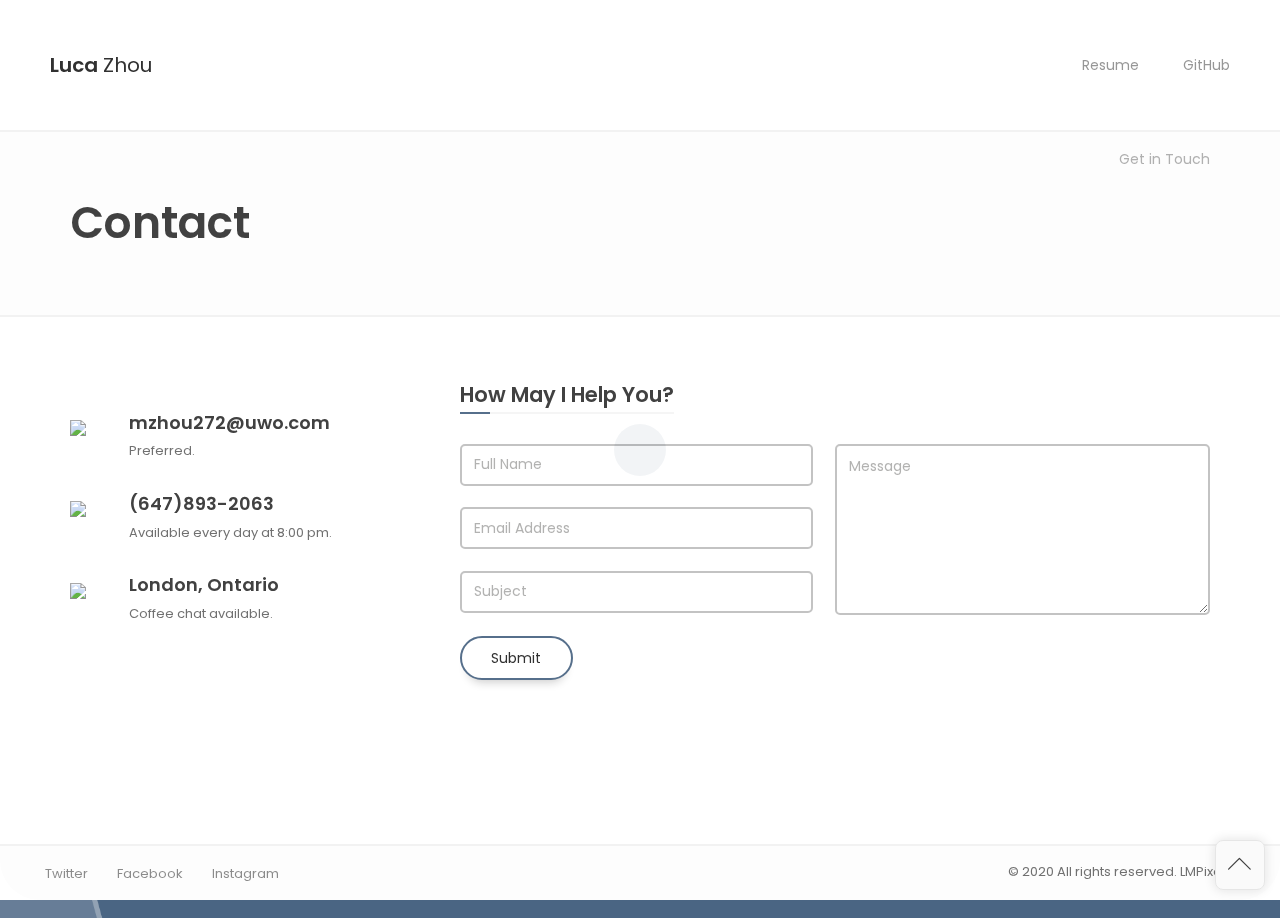
==== contact.html @ fc7a68c7 "add contact page, send using php" ====
<!DOCTYPE html>
<html lang="en" class="no-js">

<head>
  <meta charset="UTF-8" />
  <meta http-equiv="X-UA-Compatible" content="IE=edge">

  <title>luca zhou | contact</title>

  <meta name="viewport" content="width=device-width, initial-scale=1.0, maximum-scale=1.0, user-scalable=no">
  <meta name="description" content="Luca Zhou's Personal Website" />
  <meta name="keywords" content="vcard, resposnive, retina, resume, jquery, css3, bootstrap, portfolio" />
  <meta name="author" content="Luca(MingCong) Zhou" />
  <link rel="shortcut icon" href="favicon.ico">

  <link rel="stylesheet" href="css/normalize.css" type="text/css">

  <link rel="stylesheet" href="css/bootstrap.min.css" type="text/css">
  <link rel="stylesheet" href="css/owl.carousel.css" type="text/css">
  <link rel="stylesheet" href="css/magnific-popup.css" type="text/css">
  <link rel="stylesheet" href="css/main.css" type="text/css">

  <script src="https://www.google.com/recaptcha/api.js"></script>

  <script src="js/modernizr.custom.js"></script>
</head>

<body class="page">

  <div class="lm-animated-bg"></div>

  <!-- Loading animation -->
  <div class="preloader">
    <div class="preloader-animation">
      <div class="preloader-spinner">
      </div>
    </div>
  </div>
  <!-- /Loading animation -->

  <!-- Scroll To Top Button -->
  <div class="lmpixels-scroll-to-top"><i class="lnr lnr-chevron-up"></i></div>
  <!-- /Scroll To Top Button -->

  <div class="page-scroll">
    <div id="page_container" class="page-container bg-move-effect" data-animation="transition-flip-in-right">

      <!-- Header -->
      <header id="site_header" class="header">
        <div class="header-content clearfix">

          <!-- Text Logo -->
          <div class="text-logo">
            <a href="#">
              <div class="logo-text">Luca <span>Zhou</span></div>
            </a>
          </div>
          <!-- /Text Logo -->

          <!-- Navigation -->
          <div class="site-nav mobile-menu-hide">
            <ul class="leven-classic-menu site-main-menu">
              <li class="menu-item">
                <a href="./resume.html">Resume</a>
              </li>
              <li class="menu-item">
                <a href="https://github.com/chefZau" target="_blank">GitHub</a>
              </li>
            </ul>
          </div>

          <a class="menu-toggle mobile-visible">
            <i class="fa fa-bars"></i>
          </a>
        </div>
      </header>
      <!-- /Header -->

      <div id="main" class="site-main">
        <div id="main-content" class="single-page-content">
          <div id="primary" class="content-area">

            <!-- page title -->
            <div class="page-title">
              <h1>Contact</h1>
              <div class="page-subtitle">
                <h4> Get in Touch</h4>
              </div>
            </div>

            <div id="content" class="page-content site-content single-post" role="main">

              <div class="row">

                <!-- contact information -->
                <div class=" col-xs-12 col-sm-4 ">

                  <div class="p-30"></div>

                  <div id="info_list_1" class="info-list-w-icon">

                    <div class="info-block-w-icon">
                      <div class="ci-icon">
                        <img src="https://img.icons8.com/ios/100/000000/email-open.png" />
                      </div>
                      <div class="ci-text">
                        <h4>mzhou272@uwo.com</h4>
                        <p>Preferred.</p>
                      </div>
                    </div>


                    <div class="info-block-w-icon">
                      <div class="ci-icon">
                        <img src="https://img.icons8.com/wired/100/000000/phone.png" />
                      </div>
                      <div class="ci-text">
                        <h4>(647)893-2063</h4>
                        <p>Available every day at 8:00 pm.</p>
                      </div>
                    </div>

                    <div class="info-block-w-icon">
                      <div class="ci-icon">
                        <img src="https://img.icons8.com/dotty/100/000000/worldwide-location.png" />
                      </div>
                      <div class="ci-text">
                        <h4>London, Ontario</h4>
                        <p>Coffee chat available.</p>
                      </div>
                    </div>


                  </div>

                </div>


                <div class=" col-xs-12 col-sm-8 ">

                  <div class="block-title">
                    <h2>How May I Help You?</h2>
                  </div>

                  <form id="contact_form" class="contact-form" action="contact_form/contact_form.php" method="post">

                    <div class="messages"></div>

                    <div class="controls two-columns">
                      <div class="fields clearfix">
                        <div class="left-column">
                          <div class="form-group form-group-with-icon">
                            <input id="form_name" type="text" name="name" class="form-control" placeholder="Full Name"
                              required="required" data-error="Name is required.">
                            <div class="form-control-border"></div>
                            <div class="help-block with-errors"></div>
                          </div>

                          <div class="form-group form-group-with-icon">
                            <input id="form_email" type="email" name="email" class="form-control"
                              placeholder="Email Address" required="required" data-error="Valid email is required.">
                            <div class="form-control-border"></div>
                            <div class="help-block with-errors"></div>
                          </div>

                          <div class="form-group form-group-with-icon">
                            <input id="form_name" type="text" name="subject" class="form-control" placeholder="Subject"
                              required="required" data-error="Subject is required.">
                            <div class="form-control-border"></div>
                            <div class="help-block with-errors"></div>
                          </div>
                        </div>
                        <div class="right-column">
                          <div class="form-group form-group-with-icon">
                            <textarea id="form_message" name="message" class="form-control" placeholder="Message"
                              rows="7" required="required" data-error="Please, leave me a message."></textarea>
                            <div class="form-control-border"></div>
                            <div class="help-block with-errors"></div>
                          </div>
                        </div>
                      </div>

                      <button class="g-recaptcha" data-sitekey="6LevMkIaAAAAANVhD6pm4jBGvlvPvj3Yr2Y-NLgD" data-callback='onSubmit'
                        data-action='submit' class="button btn-send disabled" value="Send message"> Submit</button>
                    </div>
                  </form>

                </div>


              </div>

            </div>
          </div>
        </div>
      </div>

      <footer class="site-footer clearfix">
        <div class="footer-social">
          <ul class="footer-social-links">
            <li>
              <a href="#" target="_blank">Twitter</a>
            </li>

            <li>
              <a href="#" target="_blank">Facebook</a>
            </li>

            <li>
              <a href="#" target="_blank">Instagram</a>
            </li>
          </ul>
        </div>

        <div class="footer-copyrights">
          <p>© 2020 All rights reserved. LMPixels.</p>
        </div>
      </footer>

    </div>
  </div>

  <script>
    function onSubmit(token) {
      document.getElementById("contact_form").submit();
    }
  </script>

  <script src="js/jquery-2.1.3.min.js"></script>
  <script src="js/imagesloaded.pkgd.min.js"></script>
  <script src='https://www.google.com/recaptcha/api.js'></script>
  <script src="js/bootstrap.min.js"></script>
  <script src='js/jquery.shuffle.min.js'></script>
  <script src='js/masonry.pkgd.min.js'></script>
  <script src='js/owl.carousel.min.js'></script>
  <script src="js/jquery.magnific-popup.min.js"></script>
  <script src="https://maps.googleapis.com/maps/api/js?key=AIzaSyCrDf32aQTCVENBhFJbMBKOUTiUAABtC2o"></script>
  <script src="js/jquery.googlemap.js"></script>
  <script src="js/validator.js"></script>
  <script src="js/main.js"></script>
</body>

</html>
---- css/main.css ----
/*
* Template Name: Leven - Resume / CV / vCard Template
* Author: lmpixels
* Author URL: http://themeforest.net/user/lmpixels
* Version: 1.2.0
*/

/* =============================================================================

1. General styles (Buttons, Inputs, Typography)
2. Page loadig animation
3. Page container
4. Site header (Panel with logo & navigation)
5. Site content
6. Pages
7. Sliders (testimonials & portfolio carousels)
8. Portfolio Full info page
9. Single Page Layout (Blog Post page ...)
10. Pricing
11. Blog
12. 404 Page
13. Media Queries
14. Additional Home Page Styles
15. Updates

============================================================================= */

/* Google fonts */
@import url('https://fonts.googleapis.com/css?family=Poppins:200,200i,300,300i,400,400i,500,500i,600,600i,700,700i');

/* Linear Icons Font */
@import url('./fonts/linear-icons-font/style.css');

/* FontAwesome Free Icons Font */
@import url('./fonts/fontawesome-free-5.12.1-web/css/all.min.css');

@import url('./fonts/linecons/style.css');

/* ============================================================================= 
1. General styles
============================================================================= */

html {
  position: relative;
  height: 100%;
  min-height: 100%;
  width: 100%;
  overflow: hidden;
}

body {
  position: initial;
  font-family: 'Poppins', Helvetica, sans-serif;
  font-size: 14px;
  font-weight: 400;
  margin: 0;
  width: 100%;
  height: 100%;
  min-height: 100%;
  background-color: #4A6583;
  background-position: center center;
  background-size: calc(100% + 25px);
  background-repeat: repeat;
  background-attachment: fixed;
  overflow-y: auto;
  overflow-x: hidden;
}

/* Body Animated Background */
.lm-animated-bg {
  position: absolute;
  width: auto;
  height: auto;
  top: -18px;
  left: -18px;
  right: -18px;
  bottom: -18px;
  background-image: url(../img/main_bg.png);
  background-position: center center;
  background-size: cover;
  background-repeat: no-repeat;
  z-index: -1;
}
/* /Body Animated Background */

.page-scroll {
  width: 100%;
  height: auto;
  min-height: 100%;
   vertical-align: middle;
  -ms-flex-pack: center;
  justify-content: center;
  flex-direction: column;
  display: -webkit-box;
  display: -moz-box;
  display: -ms-flexbox;
  display: -webkit-flex;
  display: flex;
  -webkit-box-direction: normal;
  -moz-box-direction: normal;
  -webkit-box-orient: horizontal;
  -moz-box-orient: horizontal;
  -webkit-flex-direction: row;
  -ms-flex-direction: row;
  flex-direction: row;
  -webkit-flex-wrap: wrap;
  -ms-flex-wrap: wrap;
  flex-wrap: wrap;
  -webkit-align-content: stretch;
  -ms-flex-line-pack: stretch;
  align-content: stretch;
  -webkit-box-align: center;
  -moz-box-align: center;
  -webkit-align-items: center;
  align-items: center;
  -ms-flex-align: center;
  -webkit-backface-visibility: hidden;
  -moz-backface-visibility: hidden;
  backface-visibility: hidden;
}

.add-prespective {
  -webkit-perspective: 1200px;
  -moz-perspective: 1200px;
  perspective: 1200px;
}

body.ajax-page-visible {
  overflow: hidden;
}

.transition {
  -webkit-transition: all .2s;
  -moz-transition: all .2s;
  -o-transition: all .2s;
  -ms-transition: all .2s;
  transition: all .2s;
}

a {
  color: #4A6583;
  text-decoration: none;
  outline: none;
  -webkit-transition: all .3s ease-in-out;
  -moz-transition: all .3s ease-in-out;
  -o-transition: all .3s ease-in-out;
  -ms-transition: all .3s ease-in-out;
  transition: all .3s ease-in-out;
}

a:hover {
  color: #FF9800;
  text-decoration: none;
  outline: none;
}

a:focus {
  outline: 0;
  text-decoration: none;
}

h1, h2, h3, h4, h5, h6 {
  font-family: 'Poppins', Helvetica, sans-serif;
  font-weight: 600;
  font-style: normal;
  color: #333333;
}

h1 {
  font-size: 32px;
}

h2 {
  font-size: 27px;
}

h3 {
  font-size: 21px;
}

h4 {
  font-size: 18px;
}

h5 {
  font-size: 16px;
}

h6 {
  font-size: 14px;
}

body, p {
  font-family: 'Poppins', Helvetica, sans-serif;
  font-size: 14px;
  font-weight: 400;
  font-style: normal;
  line-height: 1.75em;
  color: #666666;
}

p {
  font-size: 14px;
  color: #666;
  margin: 0 0 10px;
}

p.lead {
  font-size: 18px;
  margin: 25px 0;
}

ol, ul {
    padding: 0 0 0 40px;
    margin: 1em 0;
}

ol ol, ol ul, ul ol, ul ul {
  margin: 1em 0;
}

dd {
    margin: 0 0 24px;
}

img {
  vertical-align: bottom;
  max-width: 100%;
  height: auto;
  border: 0;
  -ms-interpolation-mode: bicubic;
}

.mobile-visible {
  display: none;
  visibility: hidden;
}

.mobile-hidden {
  display: block;
  visibility: visible;
}

/* Form controls */
.form-group {
  position: relative;
  margin: 0 0 21.5px;
}
.form-control,
.form-control:focus {
  height: 42px;
}

.form-control,
.form-control:focus,
.has-error .form-control,
.has-error .form-control:focus,
input[type="search"],
input[type="password"],
input[type="text"] {
  position: relative;
  border: 2px solid #bfbfbf;
  border-radius: 5px;
  display: block;
  font-size: 1em;
  margin: 0;
  padding: 10px 25px 10px 12px;
  width: 100%;
  min-width: 100%;
  background: 0 0;
  text-align: left;
  color: inherit;
  -webkit-box-shadow: none;
  -moz-box-shadow: none;
  box-shadow: none;
  outline: none;
  font-family: 'Poppins', Helvetica, sans-serif;
}

.form-control,
.form-control:focus,
.has-error .form-control,
.has-error .form-control:focus,
input[type="search"],
input[type="password"],
input[type="text"],
.header-search input.form-control {
  -webkit-transform: translateZ(0);
  -moz-transform: translateZ(0);
  transform: translateZ(0);
}

textarea.form-control, textarea.form-control:focus {
  height: auto;
}

.form-control + .form-control-border {
  content: "";
  position: absolute;
  z-index: -1;
  left: 0;
  right: 100%;
  bottom: 0;
  border-radius: 5px;
  top: 0;
  opacity: 0;
  background: transparent !important;
  border:2px solid #4A6583;
  border-right-width: 0;
  height: 100%;
  -webkit-transition: all 0.3s ease-in-out;
  -moz-transition: all 0.3s ease-in-out;
  -o-transition: all 0.3s ease-in-out;
  -ms-transition: all 0.3s ease-in-out;
  transition: all 0.3s ease-in-out;
}

.form-control:focus + .form-control-border {
  left: 0;
  right: 0;
  height:100%;
  z-index: 1;
  opacity: 1;
  border-right-width: 2px;
}

.has-error .form-control + .form-control-border {
  border-color: #ff4c4c;
  background-color: transparent;
}

/* Placeholders */
.form-control::-moz-placeholder {
  color: #adadac;
}

.form-control:-ms-input-placeholder {
  color: #adadac;
}

.form-control::-webkit-input-placeholder {
  color: #adadac;
}
/* /Placeholders */

.form-group .help-block {
  position: absolute;
  display: inline-block;
  padding: 0px 5px;
  font-size: 0.93em;
  line-height: 1.75em;
  margin: -2px 0 0 10px;
  color: #fff;
  background: #ff4e4e;
  z-index: 1;
}

.form-group .help-block:after {
  content: " ";
  position: absolute;
  left: 5px;
  bottom: 100%;
  width: 0;
  height: 0;
  border-bottom: 10px solid #ff4e4e;
  border-right: 10px solid transparent;
}
.form-group .help-block:empty {
  display: none;
}

.form-group-with-icon i {
  position: absolute;
  font-size: 16px;
  top: 13px;
  right: 13px;
  color: #d3d3d3;
}

.form-group-with-icon.form-group-focus i {
  color: #4A6583;
}

.form-group.form-group-w-checkbox {
  padding-top: 0;
  padding-bottom: 8px;
  margin-bottom: 17px;
}

.form-group-with-icon.form-group-w-checkbox {
  padding-top: 8px;
  padding-left: 52px;
  margin-bottom: 25px;
}

.form-group .form-control-checkbox + label,
.form-group.form-group-focus .form-control-checkbox + label {
  position: relative;
  display: inline;
  left: 0;
  top: 0;
  font-size: 1em;
  opacity: 1;
}

.form-group .form-control-checkbox,
.form-group.form-group-focus .form-control-checkbox {
  display: inline-block;
  width: auto;
  height: auto;
  top: 2px;
}

.form-group.form-group-w-checkbox .help-block {
  top: 100%;
  left: 0;
  margin-left: 0;
}

.form-group.form-group-with-icon.form-group-w-checkbox .help-block {
  left: 52px;
}
/* /Form controls */

.no-padding {
  padding: 0;
}

.subpage-block {
  margin-bottom: 30px;
}

.text-rotation {
  display: block;
}

.center {
  text-align: center;
}

figure {
  max-width: 100%;
}

.hidden {
  display: none;
  visibility: hidden;
}

pre {
  display: block;
  padding: 9.5px;
  margin: 0 0 10px;
  line-height: 1.42857143;
  color: #333;
  word-break: break-all;
  word-wrap: break-word;
  background-color: #f5f5f5;
  border: 1px solid #ccc;
  border-radius: 4px;
}

/* buttons */
.btn-primary,
.btn-secondary,
button,
input[type="button"],
input[type="submit"],
.wp-block-button .wp-block-button__link {
  display: inline-block;
  position: relative;
  padding: .8em 2.1em;
  margin-bottom: .75em;
  margin-right: .25em;
  font-size: 1em;
  line-height: 1.2;
  border: 0;
  outline: 0;
  border: 2px solid #4A6583;
  color: #222;
  text-shadow: none;
  background-color: #fff;
  border-radius: 30px;
  font-family: 'Poppins', Helvetica, sans-serif;
  -webkit-transition: all 0.3s ease-in-out;
  -moz-transition: all 0.3s ease-in-out;
  -o-transition: all 0.3s ease-in-out;
  -ms-transition: all 0.3s ease-in-out;
  transition: all 0.3s ease-in-out;
  box-shadow: 0px 10px 10px -8px rgba(0,0,0,.22);
}

.btn-primary:last-child,
.btn-secondary:last-child,
button:last-child,
input[type="button"]:last-child,
input[type="submit"]:last-child,
.wp-block-button .wp-block-button__link:last-child {
  margin-right: 0;
}

.btn-primary:hover,
.btn-primary:focus,
button:hover,
button:focus,
input[type="button"]:hover,
input[type="button"]:focus,
input[type="submit"]:hover,
input[type="submit"]:focus {
  background-color: #4A6583;
  color: #fff;
  border: 2px solid #4A6583;
}

.btn-secondary {
  border-color: #d5d5d5;
  background-color: #fff;
  box-shadow: 0px 10px 10px -8px #d5d5d5;
  color: #666;
}

.btn-secondary:hover,
.btn-secondary:focus {
  color: #333;
  border-color: #d5d5d5;
  background-color: #d5d5d5;
}

.mfp-container button {
  box-shadow: none;
}
/* / buttons */

.border-top {
  border-top: 2px solid #4A6583;
}

.border-bottom {
  border-bottom: 2px solid #4A6583;
}

/* Footer */
body > footer {
  position: fixed;
  bottom: 0;
  left: 0;
  right: 0;
}

/* copyrights block */
body > footer .copyrights {
  display: block;
  margin-bottom: 12px;
  text-align: center;
  font-size: 12px;
  color: #9e9e9e;
}
/* / copyrights block */
/* / Footer */

/* Alignment */

.alignleft {
  float: left;
  margin-right: 20px;
}

.alignright {
  float: right;
  margin-left: 20px;
}

.aligncenter {
  display: block;
  margin-left: auto;
  margin-right: auto;
}

.alignfull {
  margin-left: -120px;
  margin-right: -120px;
  min-width: calc(100% + 240px);
}

.alignwide {
  margin-left: -60px;
  margin-right: -60px;
  min-width: calc(100% + 120px);
}

.wp-block-image .alignleft {
  margin-right: 30px;
}

.wp-block-image .alignright {
  margin-left: 30px;
}

blockquote.alignleft,
figure.wp-caption.alignleft,
img.alignleft {
  margin: 7px 24px 7px 0;
}

.wp-caption.alignleft {
  margin: 7px 14px 7px 0;
}

.wp-block-cover,
.wp-block-cover-image {
  margin-bottom: 20px;
}

blockquote.alignright,
figure.wp-caption.alignright,
img.alignright {
  margin: 7px 0 7px 24px;
}

.wp-caption.alignright {
  margin: 7px 0 7px 14px;
}

blockquote.aligncenter,
img.aligncenter,
.wp-caption.aligncenter {
  margin-top: 7px;
  margin-bottom: 7px;
}

.site-content blockquote.alignleft,
.site-content blockquote.alignright {
  border-top: 1px solid rgba(0, 0, 0, 0.1);
  border-bottom: 1px solid rgba(0, 0, 0, 0.1);
  padding-top: 17px;
  width: 50%;
}

.site-content blockquote.alignleft p,
.site-content blockquote.alignright p {
  margin-bottom: 17px;
}
/* Assistive text */

/* table */
table,
th,
td {
  border: 1px solid rgba(0, 0, 0, 0.1);
}

table {
  border-collapse: separate;
  border-spacing: 0;
  border-width: 1px 0 0 1px;
  margin-bottom: 24px;
  width: 100%;
}

caption,
th,
td {
  font-weight: normal;
  text-align: left;
}

th {
  border-width: 0 1px 1px 0;
  font-weight: bold;
  padding: .5em;
}

td {
  border-width: 0 1px 1px 0;
  padding: .5em;
}
/* /table */

/* White Spaces */
.p-10 {
  padding-top: 10px;
}

.p-20 {
  padding-top: 20px;
}

.p-30 {
  padding-top: 30px;
}

.p-40 {
  padding-top: 40px;
}

.p-50 {
  padding-top: 50px;
}

.p-60 {
  padding-top: 60px;
}

.p-70 {
  padding-top: 70px;
}

.p-80 {
  padding-top: 80px;
}

.p-90 {
  padding-top: 90px;
}

.p-100 {
  padding-top: 100px;
}
/* /White Spaces */


/* ============================================================================= 
2. Page loadig animation
============================================================================= */
.no-js .preloader,
.no-js .preloader-portfolio { 
  display: none;
}
.preloader,
.preloader-portfolio {
  position: fixed;
  left: 0px;
  top: 0px;
  width: 100%;
  height: 100%;
  z-index: 9999;
  background: #fff;
}

.preloader-animation {
  position: absolute;
  top: 50%;
  left: 50%;
  text-align: center;
  background-color: inherit;
  color: inherit;
  opacity: 1;
  transition: opacity 0.3s;
  transform: translate3d(-50%,-50%,0);
}

.preloader-spinner {
  width: 52px;
  height: 52px;
  margin: 100px auto;
  background-color: #4A6583;

  border-radius: 100%;  
  -webkit-animation: sk-scaleout 1.0s infinite ease-in-out;
  animation: sk-scaleout 1.0s infinite ease-in-out;
}

@-webkit-keyframes sk-scaleout {
  0% { -webkit-transform: scale(0) }
  100% {
    -webkit-transform: scale(1.1);
    opacity: 0;
  }
}

@keyframes sk-scaleout {
  0% { 
    -webkit-transform: scale(0);
    transform: scale(0);
  } 100% {
    -webkit-transform: scale(1.1);
    transform: scale(1.1);
    opacity: 0;
  }
}


/* ============================================================================= 
3. Page container
============================================================================= */
.page-container {
  display: flex;
  flex-flow: column;
  position: relative;
  -webkit-box-flex: 0;
  -ms-flex: 0 0 100%;
  flex: 0 0 100%;
  max-width: 1240px;
  margin: 3% auto;
  padding: 40px 70px 60px;
  background-color: #fff;
  -webkit-box-shadow: 0px 0px 40px -10px rgba(0,0,0,.2);
  -moz-box-shadow: 0px 0px 40px -10px rgba(0,0,0,.2);
  box-shadow: 0px 0px 40px -10px rgba(0,0,0,.2);
  border-radius: 40px;
  -webkit-backface-visibility: hidden;
  -moz-backface-visibility: hidden;
  backface-visibility: hidden;
}

.transform3d {
  -webkit-transform: translate3d(0,0,0);
  -moz-transform: translate3d(0,0,0);
  transform: translate3d(0,0,0);
}

.flex-v-align {
  vertical-align: middle;
  width: 100%;
  min-height: 100%;
  align-items: center;
  display: flex;
  display: -ms-flexbox;
  -ms-flex-pack: center;
  justify-content: center;
  flex-direction: column;
  height: 100%;
  display: -webkit-box;
  display: -moz-box;
  display: -ms-flexbox;
  display: -webkit-flex;
  display: flex;
  -webkit-box-direction: normal;
  -moz-box-direction: normal;
  -webkit-box-orient: horizontal;
  -moz-box-orient: horizontal;
  -webkit-flex-direction: row;
  -ms-flex-direction: row;
  flex-direction: row;
  -webkit-flex-wrap: wrap;
  -ms-flex-wrap: wrap;
  flex-wrap: wrap;
  -webkit-box-pack: center;
  -moz-box-pack: center;
  -webkit-justify-content: center;
  -ms-flex-pack: center;
  justify-content: center;
  -webkit-align-content: stretch;
  -ms-flex-line-pack: stretch;
  align-content: stretch;
  -webkit-box-align: center;
  -moz-box-align: center;
  -webkit-align-items: center;
  -ms-flex-align: center;
  align-items: center;
  text-align: center;
  margin: 0;
}

.flex-direction-reverse {
  flex-direction: row-reverse;
}

.fw-section-fluid {
  width: calc( 100% + 140px );
  margin: 0 -70px;
  padding: 0 45px;
}

@media only screen and (max-width: 991px) {
  .fw-section-fluid {
    width: calc( 100% + 80px );
    margin: 0 -40px;
    padding: 0 25px;
  }
}

.animated {
  -webkit-animation-duration: 1s;
  animation-duration: 1s;
  -webkit-animation-fill-mode: both;
  animation-fill-mode: both;
}

@keyframes fadeInLeft {
  from {
    opacity: 0;
    -webkit-transform: translate3d(-100%, 0, 0);
    transform: translate3d(-100%, 0, 0);
  }

  to {
    opacity: 1;
    -webkit-transform: none;
    transform: none;
  }
}

.fadeInLeft {
  -webkit-animation-name: fadeInLeft;
  animation-name: fadeInLeft;
}

@-webkit-keyframes fadeOutLeft {
  from {
    opacity: 1;
  }

  to {
    opacity: 0;
    -webkit-transform: translate3d(-100%, 0, 0);
    transform: translate3d(-100%, 0, 0);
  }
}

@keyframes fadeOutLeft {
  from {
    opacity: 1;
  }

  to {
    opacity: 0;
    -webkit-transform: translate3d(-100%, 0, 0);
    transform: translate3d(-100%, 0, 0);
  }
}

.fadeOutLeft {
  -webkit-animation-name: fadeOutLeft;
  animation-name: fadeOutLeft;
}

@-webkit-keyframes flipInLeft {
  from { -webkit-transform: translateZ(-1000px) rotateY(-90deg); opacity: 0.2; }
}
@keyframes flipInLeft {
  from { -webkit-transform: translateZ(-1000px) rotateY(-90deg); transform: translateZ(-1000px) rotateY(-90deg); opacity: 0.2; }
}

.transition-flip-in-right {
  -webkit-transform-origin: 50% 50%;
  transform-origin: 50% 50%;
  -webkit-animation: flipInLeft .5s both ease-out;
  animation: flipInLeft .5s both ease-out;
}

.transition-swap {
  -webkit-animation-name: swap;
  animation-name: swap; }

@-webkit-keyframes swap {
  0% {
    opacity: 0;
    -webkit-transform-origin: 0 100%;
    transform-origin: 0 100%;
    -webkit-transform: scale(0, 0) translate(0px, 0px);
    transform: scale(0, 0) translate(0px, 0px); }
  100% {
    opacity: 1;
    -webkit-transform-origin: 100% 100%;
    transform-origin: 100% 100%;
    -webkit-transform: scale(1, 1) translate(0px, 0px);
    transform: scale(1, 1) translate(0px, 0px);
  }
}

@keyframes swap {
  0% {
    opacity: 0;
    -webkit-transform-origin: 0 100%;
    transform-origin: 0 100%;
    -webkit-transform: scale(0, 0) translate(0px, 0px);
    transform: scale(0, 0) translate(0px, 0px); }
  100% {
    opacity: 1;
    -webkit-transform-origin: 100% 100%;
    transform-origin: 100% 100%;
    -webkit-transform: scale(1, 1) translate(0px, 0px);
    transform: scale(1, 1) translate(0px, 0px);
  }
}


.transition-vanish-in {
  -webkit-animation-name: vanishIn;
          animation-name: vanishIn; }

@-webkit-keyframes vanishIn {
  0% {
    opacity: 0;
    -webkit-transform-origin: 50% 50%;
            transform-origin: 50% 50%;
    -webkit-transform: scale(2, 2);
            transform: scale(2, 2);
    -webkit-filter: blur(90px);
            filter: blur(90px); }
  100% {
    opacity: 1;
    -webkit-transform-origin: 50% 50%;
            transform-origin: 50% 50%;
    -webkit-transform: scale(1, 1);
            transform: scale(1, 1);
    -webkit-filter: blur(0px);
            filter: blur(0px);
  }
}

@keyframes vanishIn {
  0% {
    opacity: 0;
    -webkit-transform-origin: 50% 50%;
            transform-origin: 50% 50%;
    -webkit-transform: scale(2, 2);
            transform: scale(2, 2);
    -webkit-filter: blur(90px);
            filter: blur(90px); }
  100% {
    opacity: 1;
    -webkit-transform-origin: 50% 50%;
            transform-origin: 50% 50%;
    -webkit-transform: scale(1, 1);
            transform: scale(1, 1);
    -webkit-filter: blur(0px);
            filter: blur(0px);
  }
}


.transition-puff-in {
  -webkit-animation-name: puffIn;
          animation-name: puffIn;
}

@-webkit-keyframes puffIn {
  0% {
    opacity: 0;
    -webkit-transform-origin: 50% 50%;
            transform-origin: 50% 50%;
    -webkit-transform: scale(2, 2);
            transform: scale(2, 2);
    -webkit-filter: blur(2px);
            filter: blur(2px);
  }
  100% {
    opacity: 1;
    -webkit-transform-origin: 50% 50%;
            transform-origin: 50% 50%;
    -webkit-transform: scale(1, 1);
            transform: scale(1, 1);
    -webkit-filter: blur(0px);
            filter: blur(0px);
  }
}

@keyframes puffIn {
  0% {
    opacity: 0;
    -webkit-transform-origin: 50% 50%;
            transform-origin: 50% 50%;
    -webkit-transform: scale(2, 2);
            transform: scale(2, 2);
    -webkit-filter: blur(2px);
            filter: blur(2px); }
  100% {
    opacity: 1;
    -webkit-transform-origin: 50% 50%;
            transform-origin: 50% 50%;
    -webkit-transform: scale(1, 1);
            transform: scale(1, 1);
    -webkit-filter: blur(0px);
            filter: blur(0px);
  }
}

.transition-space-in-right {
  -webkit-animation-name: spaceInRight;
  animation-name: spaceInRight;
}

@-webkit-keyframes spaceInRight {
  0% {
    opacity: 0;
    -webkit-transform-origin: 100% 50%;
    transform-origin: 100% 50%;
    -webkit-transform: scale(0.2) translate(200%, 0%);
    transform: scale(0.2) translate(200%, 0%);
  }
  100% {
    opacity: 1;
    -webkit-transform-origin: 100% 50%;
    transform-origin: 100% 50%;
    -webkit-transform: scale(1) translate(0%, 0%);
    transform: scale(1) translate(0%, 0%);
  }
}

@keyframes spaceInRight {
  0% {
    opacity: 0;
    -webkit-transform-origin: 100% 50%;
    transform-origin: 100% 50%;
    -webkit-transform: scale(0.2) translate(200%, 0%);
    transform: scale(0.2) translate(200%, 0%);
  }
  100% {
    opacity: 1;
    -webkit-transform-origin: 100% 50%;
    transform-origin: 100% 50%;
    -webkit-transform: scale(1) translate(0%, 0%);
    transform: scale(1) translate(0%, 0%);
  }
}

.transition-twister-in-up {
  -webkit-animation-name: twisterInUp;
  animation-name: twisterInUp;
}

@-webkit-keyframes twisterInUp {
  0% {
    opacity: 0;
    -webkit-transform-origin: 100% 0;
    transform-origin: 100% 0;
    -webkit-transform: scale(0, 0) rotate(360deg) translateY(100%);
    transform: scale(0, 0) rotate(360deg) translateY(100%);
  }
  30% {
    -webkit-transform-origin: 100% 0;
    transform-origin: 100% 0;
    -webkit-transform: scale(0, 0) rotate(360deg) translateY(100%);
    transform: scale(0, 0) rotate(360deg) translateY(100%);
  }
  100% {
    opacity: 1;
    -webkit-transform-origin: 0 0;
    transform-origin: 0 0;
    -webkit-transform: scale(1, 1) rotate(0deg) translateY(0);
    transform: scale(1, 1) rotate(0deg) translateY(0);
  }
}

@keyframes twisterInUp {
  0% {
    opacity: 0;
    -webkit-transform-origin: 100% 0;
    transform-origin: 100% 0;
    -webkit-transform: scale(0, 0) rotate(360deg) translateY(100%);
    transform: scale(0, 0) rotate(360deg) translateY(100%);
  }
  30% {
    -webkit-transform-origin: 100% 0;
    transform-origin: 100% 0;
    -webkit-transform: scale(0, 0) rotate(360deg) translateY(100%);
    transform: scale(0, 0) rotate(360deg) translateY(100%);
  }
  100% {
    opacity: 1;
    -webkit-transform-origin: 0 0;
    transform-origin: 0 0;
    -webkit-transform: scale(1, 1) rotate(0deg) translateY(0);
    transform: scale(1, 1) rotate(0deg) translateY(0);
  }
}


/* ============================================================================= 
4. Site header (Panel with logo & navigation)
============================================================================= */
.header {
  display: block;
  width: 100%;
  padding-bottom: 40px;
  position: relative;
}

@media only screen and (min-width: 991px) {
  .header {
    width: calc(100% + 40px);
    margin-left: -20px;
  }
}

.header.fixed {
  position: fixed;
  left: 0;
  top: 0;
  background-color: #fff;
  right: 0;
  margin: 0 auto;
  max-width: 1240px;
  padding: 20px 50px;
}

.text-logo {
  float: left;
}

.text-logo a {
  display: block;
  outline: 0;
}

.text-logo a:focus {
  outline: 0;
}

.logo-symbol {
  float: left;
  width: 44px;
  height: 44px;
  line-height: 44px;
  background-color: #4A6583;
  border-radius: 100px;
  text-align: center;
  color: #fff;
  font-size: 28px;
  font-weight: 800;
  margin-right: 8px;
  margin-top: 4px;
}

.logo-text {
  float: left;
  line-height: 50px;
  font-size: 20px;
  color: #222;
  font-weight: 600;
}

.logo-text span {
  font-weight: 400;
}

.header-image {
  float: left;
  margin-right: 10px;
}

.site-nav {
  float: right;
}

.site-main-menu {
  position: relative;
  list-style: none;
  margin: 0;
  padding: 0;
  z-index: 99;
}

.site-main-menu li {
  display: inline-block;
  position: relative;
  color: #333;
  text-decoration: none;
  margin-right: 40px;
}

.site-main-menu li:last-child {
  margin-right: 0;
}

.site-main-menu li a {
  color: #333;
  text-decoration: none;
  line-height: 50px;
  font-size: 14px;
  opacity: .55;
}

.site-main-menu li.current-menu-item > a,
.site-main-menu li.current-menu-parent > a,
.site-main-menu li:hover > a {
  opacity: 1;
}

@media only screen and (min-width: 992px) {
    .site-main-menu li:hover > .sub-menu {
      visibility: visible;
      opacity: 1;
      top: 100%;
    }

    .site-main-menu .sub-menu {
      display: block;
      position: absolute;
      background-color: #fff;
      left: -23px;
      top: 100px;
      width: auto;
      max-width: none;
      margin: 0;
      padding: 20px 23px;
      border-radius: 8px;
      -webkit-box-shadow: 0px 0px 20px 0px rgba(0,0,0,.1);
      -moz-box-shadow: 0px 0px 20px 0px rgba(0,0,0,.1);
      box-shadow: 0px 0px 20px 0px rgba(0,0,0,.1);
      opacity: 0;
      visibility: hidden;
      -moz-transition: all 0.25s ease-in-out;
      -webkit-transition: all 0.25s ease-in-out;
      transition: all 0.25s ease-in-out;
    }

    .site-main-menu li:last-child > .sub-menu {
      left: auto;
      right: 0;
    }

    .sub-menu li {
      display: block;
      margin: 0 0 12px;
      padding: 0;
    }

    .sub-menu li:last-child {
      margin-bottom: 0;
    }

    .sub-menu li a {
      display: block;
      opacity: .5;
      line-height: 1.6em;
      width: max-content;
    }

    .sub-menu li.current-menu-item a,
    .sub-menu li a:hover {
      opacity: 1;
    }

    .site-main-menu .menu-item-has-children > a:after {
      content: "\f107";
      display: inline-block;
      font-family: "Font Awesome 5 Free";
      font-style: normal;
      font-weight: 700;
      text-rendering: auto;
      -moz-osx-font-smoothing: grayscale;
      -webkit-font-smoothing: antialiased;
      margin-left: 5px;
      opacity: .3;
      background-color: transparent;
    }
}

/* ============================================================================= 
5. Site content
============================================================================= */
.page-title {
  display: block;
  position: relative;
  background-color: #fdfdfd;
  border-top: 2px solid #f2f2f2;
  border-bottom: 2px solid #f2f2f2;
  padding: 65px 70px;
  margin-right: -70px;
  margin-left: -70px;
  margin-bottom: 65px;
  text-align: left;
}

.list-view .page-title {
  margin-bottom: 35px;
}

.page-title h1 {
  font-size: 44px;
  font-weight: 600;
  margin: 0;
}

.page-title .page-subtitle {
  display: inline-block;
  position: absolute;
  top: 0;
  right: 70px;
}

.page-title .page-subtitle h4 {
  color: #aaa;
  font-weight: 400;
  font-size: 14px;
  margin: 1.33em 0;
}

.page-layout {
  position: relative;
  min-height: 100%;
  height: 100%;
}
/* Page header */
.page-header {
  margin-top: 0;
}
/* /Page Header */

.content-page-with-sidebar .page-content {
  width: 100%;
}

.blog-sidebar {
  position: fixed;
  display: block;
  width: 310px;
  right: -310px;
  background-color: #fcfcfc;
  padding: 0;
  top: 0;
  height: 100%;
  float: none;
  z-index: 101;
  opacity: 1;
  visibility: visible;
  -webkit-box-shadow: none;
  -moz-box-shadow: none;
  box-shadow: none;
  -webkit-transition: all 0.66s ease-in-out;
  -moz-transition: all 0.66s ease-in-out;
  -o-transition: all 0.66s ease-in-out;
  -ms-transition: all 0.66s ease-in-out;
  transition: all 0.66s ease-in-out;
}

.hidden-sidebar {
  opacity: 0;
  visibility: hidden;
}

.blog-sidebar .blog-sidebar-content {
  overflow: auto;
  height: 100%;
  padding: 15px;
  opacity: 0;
  visibility: hidden;
  -webkit-transition: all 0.66s ease-in-out;
  -moz-transition: all 0.66s ease-in-out;
  -o-transition: all 0.66s ease-in-out;
  -ms-transition: all 0.66s ease-in-out;
  transition: all 0.66s ease-in-out;
}

.blog-sidebar.open .blog-sidebar-content {
  opacity: 1;
  visibility: visible;
}

.blog-sidebar.open {
  right: 0;
  -webkit-box-shadow: 0 0px 20px 5px rgba(0,0,0,0.08);
  -moz-box-shadow: 0 0px 20px 5px rgba(0,0,0,0.08);
  box-shadow: 0 0px 20px 5px rgba(0,0,0,0.08);
}

.sidebar-toggle {
  position: absolute;
  display: block;
  width: 48px;
  height: 48px;
  line-height: 46px;
  text-align: center;
  background-color: #fcfcfc;
  left: -48px;
  font-size: 19px;
  top: 83px;
  border: 2px solid #eee;
  border-right-width: 0;
  border-top-left-radius: 10px;
  border-bottom-left-radius: 10px;
}

.sidebar-toggle {
  -webkit-transform: rotate(0deg);
  -moz-transform: rotate(0deg);
  -o-transform: rotate(0deg);
  transform: rotate(0deg);
  -webkit-transition: .5s ease-in-out;
  -moz-transition: .5s ease-in-out;
  -o-transition: .5s ease-in-out;
  transition: .5s ease-in-out;
  cursor: pointer;
}

.sidebar-toggle span {
  display: block;
  position: absolute;
  height: 3px;
  width: 40%;
  background: #666;
  border-radius: 5px;
  opacity: 1;
  left: 17px;
  -webkit-transform: rotate(0deg);
  -moz-transform: rotate(0deg);
  -o-transform: rotate(0deg);
  transform: rotate(0deg);
  -webkit-transition: .25s ease-in-out;
  -moz-transition: .25s ease-in-out;
  -o-transition: .25s ease-in-out;
  transition: .25s ease-in-out;
}

.sidebar-toggle span:before {
  content: '';
  width: 3px;
  height: 3px;
  background-color: #666;
  position: absolute;
  left: -4px;
  border-radius: 5px;
}

.sidebar-toggle.open span:before {
  left: -2px;
}

.sidebar-toggle span:nth-child(1) {
  top: 14px;
  -webkit-transform-origin: left center;
  -moz-transform-origin: left center;
  -o-transform-origin: left center;
  transform-origin: left center;
}

.sidebar-toggle span:nth-child(2) {
  top: 20px;
  -webkit-transform-origin: left center;
  -moz-transform-origin: left center;
  -o-transform-origin: left center;
  transform-origin: left center;
}

.sidebar-toggle span:nth-child(3) {
  top: 26px;
  -webkit-transform-origin: left center;
  -moz-transform-origin: left center;
  -o-transform-origin: left center;
  transform-origin: left center;
}

.sidebar-toggle.open span:nth-child(1) {
  -webkit-transform: rotate(45deg);
  -moz-transform: rotate(45deg);
  -o-transform: rotate(45deg);
  transform: rotate(45deg);
  top: 15px;
}

.sidebar-toggle.open span:nth-child(2) {
  width: 0%;
  opacity: 0;
}

.sidebar-toggle.open span:nth-child(3) {
  -webkit-transform: rotate(-45deg);
  -moz-transform: rotate(-45deg);
  -o-transform: rotate(-45deg);
  transform: rotate(-45deg);
  top: 26px;
}

.list-view .paging-navigation {
  margin-left: 30px;
  margin-right: 30px;
  padding-left: 0;
  padding-right: 0;
}


/* custom-pages */
.block-title h2,
h3.comment-reply-title {
  display: inline-block;
  position: relative;
  font-size: 21px;
  margin: 0 0 30px;
  z-index: 1;
  padding-bottom: 7px;
}

.block-title h2:after,
h3.comment-reply-title:after {
  display: block;
  position: absolute;
  content: '';
  width: 30px;
  background-color: #4A6583;
  height: 2px;
  bottom: 0;
}

.block-title h2:before,
h3.comment-reply-title:before {
  display: block;
  position: absolute;
  content: '';
  width: 100%;
  background-color: #f5f5f5;
  height: 2px;
  bottom: 0;
}

.block-title h3 span {
  color: #4A6583;
}

.custom-page-content .block {
  margin-bottom: 30px;
}

.custom-page-content .page-content {
  background-color: #fff;
}

.lmpixels-scroll-to-top {
  position: fixed;
  bottom: 10px;
  right: 15px;
  z-index: 100;
  display: inline-block;
  padding: 0;
  background-color: #fafafa;
  height: 50px;
  width: 50px;
  text-align: center;
  line-height: 50px;
  font-size: 24px;
  cursor: pointer;
  border: 1px solid #e5e5e5;
  color: #333;
  opacity: 1;
  border-radius: 8px;
  visibility: visible;
  -webkit-transition: all 0.2s ease-in-out;
  -moz-transition: all 0.2s ease-in-out;
  -o-transition: all 0.2s ease-in-out;
  -ms-transition: all 0.2s ease-in-out;
  transition: all 0.2s ease-in-out;
  -webkit-box-shadow: 0 0 12px 0 rgba(0,0,0,.12);
  -moz-box-shadow: 0 0 12px 0 rgba(0,0,0,.12);
  box-shadow: 0 0 12px 0 rgba(0,0,0,.12);
}

.lmpixels-scroll-to-top:hover {
  color: #0099e5;
}

.lmpixels-scroll-to-top.hidden-btn {
  opacity: 0;
  visibility: hidden;
}


/* ============================================================================= 
6. Home Page Top Part
============================================================================= */
/* =======================================
6.1. Home Page Top Part 1
======================================= */
.home-content {
    margin: 5% 10%;
}

.home-text {
    text-align: left;
    padding-right: 10px;
}

.home-text.hp-left {
    padding-left: 25px;
    padding-right: 0;
}

.home-text h1 {
    font-size: 48px;
    line-height: 56px;
    margin-top: 0;
    margin-bottom: 20px;
}

.home-text h4 {
    font-size: 16px;
    color: #aaa;
    font-weight: 300;
    margin-bottom: 10px;
}

.home-photo {
    display: block;
    position: relative;
    width: 100%;
    padding-bottom: calc(100% - 36px);
    background-color: #fff;
    border-radius: 1000px;
    border: 18px solid #fff;
    overflow: hidden;
    -webkit-box-shadow: 0px 0px 25px 0px rgba(0,0,0,.1);
    -moz-box-shadow: 0px 0px 25px 0px rgba(0,0,0,.1);
    box-shadow: 0px 0px 25px 0px rgba(0,0,0,.1);
}

.home-photo .hp-inner {
    background-position: center;
    background-repeat: no-repeat;
    background-size: cover;
    height: auto;
    display: block;
    position: absolute;
    top: -18px;
    bottom: -18px;
    width: auto;
    left: -18px;
    right: -18px;
}

.home-buttons {
    margin-top: 27px;
}

@media only screen and (max-width: 1100px) {
    .home-content {
        margin: 5% 0;
    }
}

@media only screen and (max-width: 767px) {
    .home-photo {
        width: 60%;
        padding-bottom: calc(60% - 36px);
        margin: 30px auto;
    }

    .home-text {
        padding-right: 0;
    }

    .home-text.hp-left {
        padding-left: 0;
    }

    .home-text h1,
    .home-text h4 {
        text-align: center;
    }

    .home-buttons {
        text-align: center;
    }
}

@media only screen and (max-width: 648px) {
    .home-photo,
    .home-photo.hp-left {
        width: 70%;
        padding-bottom: calc(70% - 36px);
    }
}

@media only screen and (max-width: 500px) {
    .home-photo,
    .home-photo.hp-left {
        width: 90%;
        padding-bottom: calc(90% - 36px);
    }

    .home-text h1 {
        font-size: 36px;
        line-height: 42px;
    }

    .home-text h4 {
        font-size: 14px;
    }
}



/* ============================================================================= 
6. Pages
============================================================================= */
/* =======================================
6.1. Home
======================================= */
.info-list {
  display: inline-block;
  margin: 0;
  padding: 0;
  list-style: none;
}

.info-list li {
  margin: 6px 0;
  text-align: left;
}

.info-list li .title {
  display: inline-block;
  font-weight: 600;
  margin-right: 15px;
  font-family: Poppins, Helvetica, sans-serif;
}

.info-list li .title:after {
    content: '';
    display: block;
    width: 100%;
    height: 2px;
    background-color: #4A6583;
}

.info-list li .value {
  display: inline-block;
}

/* Social links */
.social-links-block {
  margin: 25px 0 5px;
}

ul.social-links {
  display: block;
  list-style: none;
  margin: 0;
  padding: 0;
  text-align: left;
}

ul.social-links li {
  display: inline-block;
  margin: 0;
  padding: 0;
}

ul.social-links li a {
  display: inline-block;
  margin: 0 1px 5px;
  width: 34px;
  height: 34px;
  line-height: 34px;
  color: #9e9e9e;
  background-color: transparent;
  border: 1px solid #e0e0e0;
  text-align: center;
  vertical-align: middle;
}

ul.social-links li a:hover {
  color: #212121;
}

ul.social-links li a i {
  font-size: 16px;
  line-height: 32px;
}

ul.social-links li a img {
  vertical-align: text-bottom;
  line-height: 100%;
}

ul.social-links li:last-child a {
  margin-right: 0;
}
/* /Social links */

.single-page-content.start-page-template .content-area {
  position: initial;
}

@media all and (-ms-high-contrast: none), (-ms-high-contrast: active) {
  .start-page .section-inner.vcentered .mask {
    height: 100vh;
  }
}



/* =======================================
6.2. Resume subpage
======================================= */
/* Info List 2 */
.info-block-w-icon {
  position: relative;
  text-align: left;
  width: 100%;
  display: table;
  margin: 0;
  padding: 0 10px 30px 0;
}

.info-block-w-icon .ci-icon {
  position: relative;
  display: table-cell;
  padding: 0 10px 5px 0;
  width: 44px;
}

.info-block-w-icon .ci-text {
  position: relative;
  display: table-cell;
  padding: 0 0 0 15px;
  vertical-align: middle;
}

.info-block-w-icon .ci-text h4 {
  margin: 7px 0;
}

.info-block-w-icon .ci-text p {
  font-size: .92em;
}

.info-block-w-icon .ci-text p:last-child {
  margin-bottom: 0;
}

.info-block-w-icon i {
  position: relative;
  display: table-cell;
  font-size: 33px;
  color: #4A6583;
}

.info-block-w-icon img {
  position: relative;
  max-width: 54px;
}
/* /Info List 2 */

/* Timeline */
.timeline-item {
  position: relative;
  padding: 25px 0 20px 40px;
}

.timeline-item:before {
  content: '';
  position: absolute;
  display: block;
  height: 100%;
  background-color: #f5f6f9;
  width: 1px;
  left: 15px;
  bottom: 5px;
}

.timeline-item:after {
  content: '';
  position: absolute;
  display: block;
  height: 1px;
  background-color: #f5f6f9;
  width: calc(100% - 15px);
  left: 15px;
  bottom: 3px;
}

.timeline-item:first-child {
  padding-top: 3px;
}

.timeline-item:last-child:after {
  display: none;
}

.timeline-item:last-child {
  margin-bottom: 30px;
}

.timeline-item h5.item-period {
  display: inline-block;
  position: relative;
  font-size: 12px;
  font-weight: 500;
  margin: 0 0 5px -40px;
  color: #666;
  background-color: #fff;
  padding: 0 10px;
  line-height: 23px;
  border: 2px solid #4A6583;
  border-radius: 30px;
}

.timeline-item .item-company {
  display: inline-block;
  font-size: 12px;
  color: #666;
  opacity: 0.7;
  margin-left: 5px;
}

.timeline-item .item-title {
  font-size: 16px;
  margin: 10px 0 7px;
}

.timeline-item p {
  font-size: .92em;
}
/* /Timeline */

/* Certificates */
.certificate-item {
  position: relative;
  display: table;
  table-layout: fixed;
  width: 100%;
  border: 2px solid #e5e5e5;
  border-radius: 8px;
  margin-bottom: 20px;
  -webkit-transition: all 2s ease-in-out;
  -moz-transition: all .2s ease-in-out;
  -o-transition: all .2s ease-in-out;
  -ms-transition: all .2s ease-in-out;
  transition: all .2s ease-in-out;
}

.certificate-item:hover {
  -webkit-transform: translateY(-5px);
  -ms-transform: translateY(-5px);
  -o-transform: translateY(-5px);
  transform: translateY(-5px);
  -webkit-box-shadow: 0 12px 17px rgba(0, 0, 0, 0.12);
  -moz-box-shadow: 0 12px 17px rgba(0, 0, 0, 0.12);
  -o-box-shadow: 0 12px 17px rgba(0, 0, 0, 0.12);
  box-shadow: 0 12px 17px rgba(0, 0, 0, 0.12);
}

.certi-logo {
  display: table-cell;
  width: 120px;
  height: 100%;
  background-color: #f5f5f5;
  padding: 25px;
  vertical-align: middle;
  border-top-left-radius: 6px;
  border-bottom-left-radius: 6px;
}

.certi-logo img {
  display: block;
  max-width: 100%;
}

.certi-content {
  display: table-cell;
  width: 100%;
  padding: 20px 25px;
  vertical-align: middle;
}

.certi-title h4 {
  font-size: 16px;
  margin: 0 0 5px;
}

.certi-id {
  font-size: .9em;
  color: #777;
}

.certi-date {
  font-size: 0.7em;
  color: #777;
  opacity: .7;
}
/* /Certificates */

/* Skills First Style */
.skills-info.skills-first-style {
  margin-bottom: 30px;
}

.skills-info.skills-first-style h4 { 
  font-size: 13px;
  line-height: 1.1em;
  position: relative; 
  float: left;
  margin: 0 0 4px;
}

.skills-first-style .skill-container {
  position: relative;
  background-color: transparent;
  border: 2px solid #e5e5e5;
  -moz-border-radius: 8px;
  -webkit-border-radius: 8px;
  border-radius: 8px;
  -webkit-box-sizing: border-box;
  -moz-box-sizing: border-box;
  box-sizing: border-box;
  height: 12px;
  margin-bottom: 15px;
  width: 100%;
}

.skills-first-style .skill-value {
    font-size: 11px;
    line-height: 1.1em;
    position: relative;
    float: right;
    margin: 0 0 4px;
    color: #888;
}

.skills-first-style .skill-percentage {
  background-color: #4A6583;
  border: 2px solid #fff;
  -moz-border-radius: 9px;
  -webkit-border-radius: 9px;
  border-radius: 9px;
  height: 8px;
  padding: 0;
}


/* =======================================
6.3. Services
======================================= */
/* Services */
.service-block {
  text-align: center;
  padding: 0;
  margin-bottom: 30px;
}

.service-block img {
  max-width: 100px;
  max-height: 74px;
  margin: 0 0 18px;
}

.service-icon {
  display: block;
  font-size: 48px;
  line-height: 80px;
  color: #fff;
  background-color: #4A6583;
  width: 80px;
  height: 80px;
  border-radius: 100px;
  margin: 5px auto 0;
  -webkit-transition: all 0.3s ease-in-out;
  -moz-transition: all 0.3s ease-in-out;
  -o-transition: all 0.3s ease-in-out;
  -ms-transition: all 0.3s ease-in-out;
  transition: all 0.3s ease-in-out;
}

.service-icon:hover {
  -webkit-transform: translateY(-7px);
  -ms-transform: translateY(-7px);
  -o-transform: translateY(-7px);
  transform: translateY(-7px);
  -webkit-box-shadow: 0 7px 12px rgba(0, 0, 0, 0.15);
  -moz-box-shadow: 0 7px 12px rgba(0, 0, 0, 0.15);
  -o-box-shadow: 0 7px 12px rgba(0, 0, 0, 0.15);
  box-shadow: 0 7px 12px rgba(0, 0, 0, 0.15);
}
/* /Services */

/* Testimonials */
/* Testimonials Slider */
.testimonial-item {
  padding: 30px;
  margin-bottom: 10px;
}

.testimonial-content {
  position: relative;
  padding: 30px 20px 20px 60px;
  background-color: #fff;
  border-radius: 8px;
  border: 2px solid #e5e5e5;
  -webkit-transition: all .25s ease-in-out;
  -moz-transition: all .25s ease-in-out;
  -o-transition: all .25s ease-in-out;
  -ms-transition: all .25s ease-in-out;
  transition: all .25s ease-in-out;
}

.testimonial-picture {
  position: absolute;
  display: block;
  top: -30px;
  left: -30px;
  width: 80px;
  height: 80px;
}

.testimonial-picture img {
  display: inline-block;
  border-radius: 80px;
}

.testimonial-text p {
  font-style: italic;
}

.testimonial-author-info {
  margin-top: 15px;
}

.testimonial-author {
  margin: 0 0 2px;
  font-size: 0.9em;
}

.testimonial-firm {
  margin: 0;
  font-size: 0.8em;
  color: #bbb;
}

.testimonial-icon {
  display: block;
  line-height: 20px;
  font-size: 20px;
  position: absolute;
  left: 20px;
  bottom: 46px;
  color: #e5e5e5;
}

.testimonial-icon-big {
  display: block;
  line-height: 44px;
  font-size: 44px;
  position: absolute;
  right: -24px;
  bottom: -24px;
  color: #f5f5f5;
  z-index: -1;
}
/* /Testimonials Slider */

/* /Testimonials */

/* Clients */
.client-block {
  text-align: center;
  padding: 5px 0;
  margin-bottom: 30px;
  opacity: 0.7;
  -webkit-transition: all 0.2s ease-in-out;
  -moz-transition: all 0.2s ease-in-out;
  -o-transition: all 0.2s ease-in-out;
  -ms-transition: all 0.2s ease-in-out;
  transition: all 0.2s ease-in-out;
}

.client-block:hover {
  opacity: 1;
}

.client-block img {
  max-width: 80px;
  margin: 0 auto;
}
/* /Clients */

/* Clients Slider */
.clients.owl-carousel .client-block {
  padding: 10px 15px 15px;
  margin-bottom: 15px;
}

.clients.owl-carousel .owl-item img {
  display: block;
  width: 100%;
  max-width: 100px;
}
.clients.owl-carousel .owl-dots,
.testimonials.owl-carousel .owl-dots {
    position: relative;
    width: 100%;
    text-align: center;
}

.clients.owl-carousel .owl-dot,
.testimonials.owl-carousel .owl-dot {
    display: inline-block;
    margin: 3px 0;
}

.clients.owl-carousel .owl-dot span,
.testimonials.owl-carousel .owl-dot span {
    display: block;
    height: 3px;
    background-color: #d5d5d5;
    border-radius: 3px;
    margin: 4px;
    width: 20px;
    -webkit-transition: all .25s ease-in-out;
    -moz-transition: all .25s ease-in-out;
    -o-transition: all .25s ease-in-out;
    -ms-transition: all .25s ease-in-out;
    transition: all .25s ease-in-out;
}

.clients.owl-carousel .owl-dot.active span,
.clients.owl-carousel .owl-dot:hover span,
.testimonials.owl-carousel .owl-dot.active span,
.testimonials.owl-carousel .owl-dot:hover span {
    background-color: #4A6583;
}

.clients.owl-carousel .owl-dot.active span,
.testimonials.owl-carousel .owl-dot.active span {
    background-color: #4A6583;
    width: 30px;
}
/* /Clients Slider */

/* Info Block */
.lm-info-block {
  position: relative;
  text-align: center;
  width: 100%;
  display: block;
  margin: 0 0 15px;
  background: #fff;
  padding: 25px 10px 15px;
  border: 2px solid #e5e5e5;
  border-radius: 10px;
  -webkit-box-shadow: none;
  -moz-box-shadow: none;
  box-shadow: none;
  overflow: hidden;
  -webkit-transition: all 0.2s ease-in-out;
  -moz-transition: all 0.2s ease-in-out;
  -o-transition: all 0.2s ease-in-out;
  -ms-transition: all 0.2s ease-in-out;
  transition: all 0.2s ease-in-out;
}

.lm-info-block:hover {
  -webkit-transform: translateY(-5px);
  -ms-transform: translateY(-5px);
  -o-transform: translateY(-5px);
  transform: translateY(-5px);
  -webkit-box-shadow: 0 12px 17px rgba(0, 0, 0, 0.12);
  -moz-box-shadow: 0 12px 17px rgba(0, 0, 0, 0.12);
  -o-box-shadow: 0 12px 17px rgba(0, 0, 0, 0.12);
  box-shadow: 0 12px 17px rgba(0, 0, 0, 0.12);
}

.lm-info-block.gray-bg {
  background-color: #fcfcfc;
}

.lm-info-block h4 {
  font-size: 16px;
  margin: 15px;
}

.lm-info-block i {
  position: relative;
  font-size: 33px;
  color: #4A6583;
  margin-bottom: 6px;
  width: 33px;
  height: 33px;
}

.lm-info-block .lm-info-block {
  font-size: 24px;
  font-weight: 400;
  display: block;
  margin: 10px 0;
  color: #4A6583;
}

.lm-info-block-value {
  color: #d5d5d5;
  font-size: 48px;
  line-height: 52px;
  display: block;
  margin: 15px 0 10px;
}

.lm-info-block-text {
  display: block;
}
/* /Info Block */






/* =======================================
6.4. Portfolio
======================================= */
.portfolio-filters {
  list-style: none;
  padding: 0;
  margin: 0 0 2em;
  text-align: right;
}
.portfolio-filters li {
  display: inline-block;
}

.portfolio-filters li a,
.portfolio-filters li a:hover,
.portfolio-filters li a:not([href]) {
  color: #222;
  font-size: 12px;
  line-height: 1.5;
  padding: 3px 14px;
  text-decoration: none;
  opacity: .5;
  cursor: pointer;
}

.portfolio-filters li.active a,
.portfolio-filters li.active a:hover,
.portfolio-filters li a:hover {
  opacity: 1;
}

.pf-load-more {
    margin-top: 40px;
}

.portfolio-grid {
  margin-left: -8px;
  margin-right: -8px;
}

.portfolio-grid figure {
  width: 33.33333%;
  float: left;
  position: relative;
  overflow: hidden;
  margin: 8px;
  border-radius: 12px;
}

.portfolio-grid img {
  position: relative;
  display: block;
  width: 100%;
}

.portfolio-grid.one-column figure {
  width: 100%;
}

.portfolio-grid.two-columns figure {
  width: calc(50% - 16px);
}

.portfolio-grid.three-columns figure {
  width: calc(33.33333% - 16px);
}

.portfolio-grid.four-columns figure {
  width: calc(25% - 16px);
}

.portfolio-grid.five-columns figure {
  width: calc(20% - 16px);
}

.portfolio-grid img {
  position: relative;
  display: block;
  width: 100%;
}

.portfolio-grid figure a,
.portfolio-rid figure img {
  display: block;
  position: relative;
}

.portfolio-grid figure img {
  -webkit-transition: all 0.3s ease-in-out;
  -moz-transition: all 0.3s ease-in-out;
  -o-transition: all 0.3s ease-in-out;
  -ms-transition: all 0.3s ease-in-out;
  transition: all 0.3s ease-in-out;
}

.portfolio-grid figure:hover img {
  transform: scale(1.2);
}

.portfolio-grid figure a {
  position: absolute;
  top: 0;
  bottom: 0;
  right: 0;
  left: 0;
  z-index: 3;
}

.portfolio-item-img {
  position: relative;
  overflow: hidden;
  -webkit-backface-visibility: hidden;
  -moz-backface-visibility: hidden;
  -webkit-transform: translate3d(0, 0, 0);
  -moz-transform: translate3d(0, 0, 0);
  border-radius: 8px;
}

.portfolio-grid figure .portfolio-item-img:after {
  content: '';
  position: absolute;
  background-color: rgba(0,0,0,.06);
  top: 0;
  right: 0;
  bottom: 0;
  left: 0;
  opacity: 0;
  -webkit-transition: all 0.3s ease-in-out;
  -moz-transition: all 0.3s ease-in-out;
  -o-transition: all 0.3s ease-in-out;
  -ms-transition: all 0.3s ease-in-out;
  transition: all 0.3s ease-in-out;
}

.portfolio-grid figure:hover .portfolio-item-img:after {
  opacity: 1;
}

.portfolio-item-desc {
  margin-top: 12px;
}

.portfolio-item-desc h4 {
  margin-bottom: 0;
}

.portfolio-item-desc small {
  color: #888;
}

.portfolio-grid figure i {
  display: inline-block;
  position: absolute;
  bottom: 20px;
  right: 20px;
  font-size: 16px;
  width: 30px;
  height: 30px;
  background-color: #fff;
  color: #4A6583;
  text-align: center;
  line-height: 30px;
  border-radius: 5px;
  opacity: 0;
  -webkit-transition: all 0.3s ease-in-out;
  -moz-transition: all 0.3s ease-in-out;
  -o-transition: all 0.3s ease-in-out;
  -ms-transition: all 0.3s ease-in-out;
  transition: all 0.3s ease-in-out;
}

.portfolio-grid.five-columns figure i {
  bottom: 10px;
  right: 10px;
}

.portfolio-grid figure .name {
  display: inline-block;
  padding: 4px 10px;
  margin: 0;
  background-color: #fff;
  font-size: 14px;
  line-height: 1.2;
  top: 20px;
  left: 20px;
  max-width: calc(100% - 67px);
  border-radius: 5px;
  position: absolute;
}

.portfolio-grid.five-columns figure .name {
  font-size: 13px;
  top: 10px;
  left: 10px;
}

.portfolio-grid figure .category {
  display: inline-block;
  padding: 3px 7px;
  background-color: #fff;
  color: #222;
  font-size: 11px;
  line-height: 1.2em;
  bottom: 20px;
  left: 20px;
  position: absolute;
  border-radius: 5px;
  opacity: 0;
  -webkit-transition: all 0.3s ease-in-out;
  -moz-transition: all 0.3s ease-in-out;
  -o-transition: all 0.3s ease-in-out;
  -ms-transition: all 0.3s ease-in-out;
  transition: all 0.3s ease-in-out;
}

.portfolio-grid.five-columns figure .category {
  bottom: 10px;
  left: 10px;
}


.portfolio-grid figure:hover i,
.portfolio-grid figure:hover .category {
  opacity: 1;
}

.load-more-btn-container {
  text-align: center;
}


/* =======================================
6.5. Blog
======================================= */
/* Blog */
.blog-masonry {
  margin: 0 -1em .5em;
}

.blog-masonry.one-column .item {
  width: 100%;
  padding: 0 1em 2em;
}

.blog-masonry.two-columns .item {
  width: 50%;
  float: left;
  padding: 0 1em 2em;
}

.blog-masonry.three-columns .item {
  width: 33.333333%;
  float: left;
  padding: 0 1em 2em;
}

.blog-card {
  display: block;
  position: relative;
  padding: 0;
}

.blog-card .post-image {
  width: 100%;
  margin: 0;
}

.blog-card .media-block {
  overflow: hidden;
  border-bottom: 0;
  border-radius: 10px;
  -webkit-backface-visibility: hidden;
  -moz-backface-visibility: hidden;
  -webkit-transform: translate3d(0, 0, 0);
  -moz-transform: translate3d(0, 0, 0);
}

.blog-card .media-block img {
  -webkit-transition: all .3s ease-in-out;
  -moz-transition: all .3s ease-in-out;
  -o-transition: all .3s ease-in-out;
  -ms-transition: all .3s ease-in-out;
  transition: all .3s ease-in-out;
}

.blog-card .media-block:hover img {
  transform: scale(1.1);
}

.blog-card .post-without-f-image {
  padding-bottom: 46.875%;
  width: 100%;
  background-color: #f5f5f5;
}

.blog-card .post-info {
  padding: 10px 0 15px;
}

.blog-card .blog-item-title {
  margin: 5px 0 0 0;
}

.blog-card .post-meta {
  padding: 1em;
  margin: 0;
}

.blog-card .category {
  position: absolute;
  top: 12px;
  left: 12px;
  z-index: 3;
}

.blog-card .category a {
  position: relative;
  background: #fff;
  border-radius: 3px;
  padding: 3px 7px;
  line-height: 1.2em;
  font-size: 11px;
  color: #222;
}

.blog-card .post-date {
  display: inline-block;
  color: #888;
  font-size: 11px;
  line-height: 1.1em;
  font-weight: 400;
}

.blog-card .media-block {
  position: relative;
}

.sticky-badge {
  position: absolute;
  background-color: #fff;
  right: 10px;
  top: 10px;
  font-size: 12px;
  padding: 0;
  width: 18px;
  height: 18px;
  text-align: center;
  line-height: 18px;
  color: #888;
  z-index: 3;
  border-radius: 3px;
}

.blog-card .media-block a .mask {
  position: absolute;
  background: #4f565e;
  background: rgba(0,0,0,.12);
  display: inline-block;
  font-family: 'Linearicons-Free';
  font-style: normal;
  font-weight: normal;
  font-variant: normal;
  text-transform: none;
  line-height: 1;
  -webkit-font-smoothing: antialiased;
  -moz-osx-font-smoothing: grayscale;
  width: 100%;
  left: 0;
  bottom: 0;
  top: 0;
  opacity: 0;
  visibility: hidden;
  -webkit-transition: all 0.2s ease-in-out;
  -moz-transition: all 0.2s ease-in-out;
  -o-transition: all 0.2s ease-in-out;
  -ms-transition: all 0.2s ease-in-out;
  transition: all 0.2s ease-in-out;
}

.blog-card .media-block a .mask:after {
  position: absolute;
  left: 50%;
  top: 50%;
  margin: -22px 0 0 -22px;
  width: 44px;
  line-height: 44px;
  font-size: 44px;
  text-align: center;
  content: "\e828";
  color: #fff;
}

.blog-card .media-block:hover a .mask {
  visibility: visible;
  opacity: 1;
}

.blog-card ul.category li a {
  color: #888;
  font-size: 12px;
  font-weight: 300;
}

.blog-card .post-meta .item, .post-meta .item a {
  color: #a6a6a6;
}

.post-meta .item {
  display: inline-block;
  font-size: 13px;
  margin-right: 10px;
}

.post-meta .item:before {
  padding-right: 5px;
}



/* =======================================
6.6. Contact
======================================= */
/* Contact form */
.g-recaptcha {
  margin-bottom: 20px;
}
/* / Contact form */

/* Google Map */
.map {
  width: 100%;
  height: 150px;
  margin: 0 0 50px;
}
/* / Google Map */

/* Two Columns Form */
.controls.two-columns .left-column {
  width: 47%;
  float: left;
  margin-right: 3%;
}

.controls.two-columns .right-column {
  width: 50%;
  float: right;
}
/* /Two Columns Form */


/* ============================================================================= 
7. Sliders
============================================================================= */
/* Testimonials & Clients Carousel */
.testimonials {
  width: 100%;
}

.testimonials.owl-carousel .owl-nav,
.clients.owl-carousel .owl-nav {
  position: absolute;
  text-align: right;
  right: 0;
  bottom: 5px;
}

.testimonials.owl-carousel .owl-nav .owl-prev,
.clients.owl-carousel .owl-nav .owl-prev {
  margin-right: 3px;
}

.testimonials.owl-carousel .owl-nav .owl-prev,
.testimonials.owl-carousel .owl-nav .owl-next,
.clients.owl-carousel .owl-nav .owl-prev,
.clients.owl-carousel .owl-nav .owl-next {
  display: inline-block;
  font-family: "Font Awesome 5 Free";
  font-weight: 900;
  -moz-osx-font-smoothing: grayscale;
  -webkit-font-smoothing: antialiased;
  display: inline-block;
  font-style: normal;
  font-variant: normal;
  text-rendering: auto;
  background-color: #fff;
  border: 1px solid #e5e5e5;
  -webkit-transition-duration: 0.2s;
  transition-duration: 0.2s;
}

.testimonials.owl-carousel .owl-nav .owl-prev:hover,
.testimonials.owl-carousel .owl-nav .owl-next:hover,
.clients.owl-carousel .owl-nav .owl-prev:hover,
.clients.owl-carousel .owl-nav .owl-next:hover {
  color: #fff;
  background-color: #4A6583;
  border-color: #4A6583;
}

.testimonials.owl-carousel .owl-nav .owl-prev:before,
.testimonials.owl-carousel .owl-nav .owl-next:before,
.clients.owl-carousel .owl-nav .owl-prev:before,
.clients.owl-carousel .owl-nav .owl-next:before {
  position: relative;
  margin: 2px;
  width: 22px;
  height: 22px;
  font-size: 11px;
  line-height: 22px;
  text-align: center;
  display: block;
  cursor: pointer;
}

.testimonials.owl-carousel .owl-nav .owl-prev:before,
.clients.owl-carousel .owl-nav .owl-prev:before {
  content: "\f053";
}

.testimonials.owl-carousel .owl-nav .owl-next:before,
.clients.owl-carousel .owl-nav .owl-next:before {
  content: "\f054";
}
/* /Testimonials & Clients Carousel */

/* Portfolio Carousel */
.portfolio-page-carousel {
  overflow: hidden;
}

.portfolio-page-carousel .owl-nav {
  position: absolute;
  top: 50%;
  width: 100%;
  margin-top: -22px;
  text-align: center;
  -webkit-tap-highlight-color: transparent;
}

.portfolio-page-carousel .owl-nav [class*='owl-'] {
  color: #9e9e9e;
  margin: 0;
  padding: 0;
  width: 44px;
  height: 44px;
  background: #fff;
  display: inline-block;
  cursor: pointer;
  -webkit-transition: all 0.3s ease-in-out;
  -moz-transition: all 0.3s ease-in-out;
  -o-transition: all 0.3s ease-in-out;
  -ms-transition: all 0.3s ease-in-out;
  transition: all 0.3s ease-in-out;
}

.portfolio-page-carousel .owl-nav [class*='owl-']:before {
  display: block;
  font-family: 'Linearicons-Free';
  font-size: 30px;
  line-height: 44px;
}

.portfolio-page-carousel .owl-nav .owl-prev {
  position: absolute;
  margin-left: -50px;
  left: 0;
}

.portfolio-page-carousel:hover .owl-nav .owl-prev {
  margin-left: 0;
}

.portfolio-page-carousel .owl-nav .owl-next {
  position: absolute;
  margin-right: -50px;
  right: 0;
}

.portfolio-page-carousel:hover .owl-nav .owl-next {
  margin-right: 0;
}

.portfolio-page-carousel .owl-nav .owl-prev:before {
  content: "\e875";
}

.portfolio-page-carousel .owl-nav .owl-next:before {
  content: "\e876";
}

.portfolio-page-carousel .owl-dots {
  display: inline-block;
  position: absolute;
  bottom: 0;
  right: 0;
  margin: 0 10px 5px;
  text-align: center;
  -webkit-tap-highlight-color: transparent;
}

.portfolio-page-carousel .owl-dots .owl-dot {
  display: inline-block;
}

.portfolio-page-carousel .owl-dots .owl-dot.active span, .portfolio-page-carousel .owl-dots .owl-dot:hover span {
  background: #9e9e9e;
}

.portfolio-page-carousel .owl-dots .owl-dot span {
  width: 12px;
  height: 12px;
  margin: 5px;
  background: #f5f5f5;
  border: 2px solid #9e9e9e;
  display: block;
  -webkit-backface-visibility: visible;
  transition: opacity 200ms ease;
  border-radius: 30px;
}
/* Portfolio Carousel */





/* ============================================================================= 
8. Portfolio Full info page
============================================================================= */
.page-ajax-loaded:empty {
  display: none !important;
}

.page-portfolio-loaded {
  position: fixed;
  background-color: #fff;
  top: 0;
  bottom: 0;
  right: 0;
  left: 0;
  z-index: 1003;
  overflow: hidden;
}

.page-portfolio-loaded .preloader {
  background-color: #fff;
}

.page-portfolio-loaded > article {
  height: 100%;
}

.page-portfolio-loaded > article > div {
  height: 100%;
}

.page-portfolio-loaded > article .entry-content {
  padding-bottom: 0;
}

.page-portfolio-loaded .ajax-page-content {
  height: 100%;
  overflow-x: hidden;
  overflow-y: auto;
}

.page-portfolio-loaded .ajax-page-wrapper {
  max-width: 1170px;
  margin: 0 auto;
  padding: 20px 60px 50px;
}

.ajax-page-nav {
  text-align: right;
  float: right;
  margin-bottom: 10px;
}

.ajax-page-nav > div.nav-item {
  position: relative;
  display: inline-block;
  margin: 0 3px;
}

.ajax-page-nav > div.nav-item a {
  display: inline-block;
  height: 40px;
  width: 40px;
  text-align: center;
  color: #888;
  background-color: #fafafa;
  border-radius: 5px;
}

.ajax-page-nav > div.nav-item a:hover {
  background-color: #4A6583;
  color: #fff;
}

.ajax-page-nav > div.nav-item a i {
  line-height: 40px;
  font-size: 22px;
}

.ajax-page-title {
  padding-top: 50px;
  padding-bottom: 50px;
  text-align: left;
}

.ajax-page-title h1 {
  display: inline-block;
  margin: 0;
}

.portfolio-page-page-content img {
  max-width: 100%;
}

.ajax-page-content .embed-video,
.ajax-page-content .single-image,
.portfolio-page-video,
.portfolio-page-image  {
  position: relative;
  width: 100%;
  margin-bottom: 30px;
  margin-top: 30px;
}

.portfolio-page-video, .portfolio-page-carousel, .portfolio-page-image {
  position: relative;
  width: 100%;
  margin-bottom: 30px;
}

.embed-responsive {
  position: relative;
  display: block;
  width: 100%;
  padding: 0;
  overflow: hidden;
}

.embed-responsive .embed-responsive-item,
.embed-responsive embed,
.embed-responsive iframe,
.embed-responsive object,
.embed-responsive video {
  position: absolute;
  top: 0;
  bottom: 0;
  left: 0;
  width: 100%;
  height: 100%;
  border: 0;
}

.embed-responsive::before {
  display: block;
  content: "";
}

.embed-responsive-21by9:before {
  padding-top: 42.857143%;
}

.embed-responsive-16by9:before{
  padding-top: 56.25%;
}
.embed-responsive-4by3:before{
  padding-top: 75%;
}

.embed-responsive-1by1:before{
  padding-top: 100%;
}

.ajax-page-wrapper .portfolio-grid {
  margin-bottom: 25px;
}

.project-description {
  display: block;
  position: relative;
  padding: 25px 30px 25px;
  background-color: #fefefe;
  border-radius: 15px;
  border: 2px solid #eee;
  margin-left: 20px;
}

.ajax-page-wrapper .block-title h3 {
  font-size: 18px;
  margin-bottom: 15px;
}

.project-general-info {
  list-style: none;
  padding: 0;
  margin: 0 0 15px;
}

.project-general-info li {
  margin : 0 0 10px;
}

.project-general-info .fa {
  color: #4A6583;
  margin-right: 5px;
}

.entry-content .ajax-page-content .project-general-info p {
  margin: 0;
  font-size: 1em;
}

.share-buttons {
  margin: 25px 0 0;
}

.project-general-info {
  list-style: none;
  padding: 0;
  margin: 0 0 15px;
}

.project-general-info li {
  margin : 0 0 10px;
}

.project-general-info .fa {
  color: #4A6583;
  margin-right: 5px;
}

.project-general-info p {
  margin: 0;
}

.share-buttons {
  margin: 25px 0 0;
}

.share-buttons a {
  display: inline-block;
  margin: 0 3px 0 0;
  padding: 0;
  width: 28px;
  height: 28px;
  color: #888;
  background-color: transparent;
  border: 0;
  text-align: center;
}

.ajax-page-content .share-buttons a {
  margin: 0 7px 0 0;
}

.share-buttons a:hover {
  color: #4A6583;
}

.share-buttons a:last-child {
  margin-right: 0;
}

.share-buttons a i {
  font-size: 16px;
  line-height: 26px;
}

/* Tags Block */
.tags-block {
  margin: 25px 0 0;
}

.tags {
  list-style: none;
  margin: 0;
  padding: 0;
}

.tags > li {
  display: inline-block;
}

.tags a {
  display: inline-block;
  font-size: 12px;
  line-height: 1.5em;
  color: #666;
  padding: 2px 7px;
  background-color: #fff;
  border-radius: 3px;
  border: 2px solid #e5e5e5;
  margin: 3px 2px 2px;
}

.tags a:first-child {
  margin-left: 0;
}
/* /Tags Block */


.mask-gallery-grid {
  position: absolute;
  background: #4f565e;
  background: rgba(79,86,94,.6);
  display: inline-block;
  font-family: "Font Awesome 5 Free";
  font-style: normal;
  font-weight: normal;
  font-variant: normal;
  text-transform: none;
  line-height: 1;
  -webkit-font-smoothing: antialiased;
  -moz-osx-font-smoothing: grayscale;
  border: 3px solid transparent;
  width: 100%;
  left: 0;
  bottom: 0;
  top: 0;
  opacity: 0;
  visibility: hidden;
  -webkit-transition: all 0.2s ease-in-out;
  -moz-transition: all 0.2s ease-in-out;
  -o-transition: all 0.2s ease-in-out;
  -ms-transition: all 0.2s ease-in-out;
  transition: all 0.2s ease-in-out;
}

.mask-gallery-grid:after {
  position: absolute;
  left: 50%;
  top: 50%;
  margin: -20px 0 0 -20px;
  width: 40px;
  line-height: 40px;
  font-size: 40px;
  text-align: center;
  content: "\f00e";
  color: #fff;
}

.portfolio-grid figure:hover .mask-gallery-grid {
  visibility: visible;
  opacity: 1;
}


/* ============================================================================= 
9. Single Page Layout (Blog Post page ...)
============================================================================= */

.single-page-content .content-area {
  position: relative;
  width: 100%;
  margin: 0 auto;
  height: auto;
  min-height: 100%;
}

.list-view .single-page-content .content-area:not(.projects-grid) .page-content {
  padding: 0 0 20px;
}

.single-post .site-content .post-content {
  position: relative;
  padding-left: 50px;
  padding-right: 50px;
  background-color: #fff;
  z-index: 1;
}

.site-content .entry-header,
.list-view .post-content,
.list-view .post-navigation,
.list-view .comments-area,
.list-view .paging-navigation,
.single-post .site-content .post-navigation,
.single-post .site-content .comments-area {
  margin-left: 50px;
  margin-right: 50px;
}




/* ============================================================================= 
10. Pricing
============================================================================= */
/* Pricing */
.fw-pricing .fw-package {
  background-color: #fff;
  border: 2px solid #e5e5e5;
  border-radius: 15px;
  padding: 30px 30px;
  margin-bottom: 10px;
  text-align: center;
  -webkit-transition: all 0.2s ease-in-out;
  -moz-transition: all 0.2s ease-in-out;
  -o-transition: all 0.2s ease-in-out;
  -ms-transition: all 0.2s ease-in-out;
  transition: all 0.2s ease-in-out;
}

.fw-pricing .fw-package-wrap.highlight-col .fw-package {
  -webkit-transform: translateY(-5px);
  -ms-transform: translateY(-5px);
  -o-transform: translateY(-5px);
  transform: translateY(-5px);
  -webkit-box-shadow: 0 7px 12px rgba(0, 0, 0, .12);
  -moz-box-shadow: 0 7px 12px rgba(0, 0, 0, .12);
  -o-box-shadow: 0 7px 12px rgba(0, 0, 0, .12);
  box-shadow: 0 7px 12px rgba(0, 0, 0, .12);
}

.fw-pricing .fw-package:hover,
.fw-pricing .fw-package-wrap.highlight-col .fw-package:hover {
  -webkit-transform: translateY(-9px);
  -ms-transform: translateY(-9px);
  -o-transform: translateY(-9px);
  transform: translateY(-9px);
  -webkit-box-shadow: 0 18px 24px rgba(0, 0, 0, .15);
  -moz-box-shadow: 0 18px 24px rgba(0, 0, 0, .15);
  -o-box-shadow: 0 18px 24px rgba(0, 0, 0, .15);
  box-shadow: 0 18px 24px rgba(0, 0, 0, .15);
}

.fw-pricing .fw-package-wrap.highlight-col .fw-heading-row span {
  position: relative;
  display: inline-block;
}

.fw-pricing .fw-package-wrap.highlight-col .fw-heading-row span:after {
  content: '';
  height: 2px;
  margin-top: 0;
  background-color: #4A6583;
  position: absolute;
  left: 0;
  bottom: -3px;
  right: 0;
}

.fw-pricing .fw-pricing-row {
  padding: 30px 0 10px;
}

.fw-pricing .fw-pricing-row span {
  display: block;
  line-height: 1;
  color: #333;
  font-size: 42px;
}

.fw-pricing .fw-pricing-row small {
  color: #aaa;
  display: block;
}

.fw-pricing .fw-default-row {
  padding: 5px 0;
  font-size: 14px;
}

.fw-pricing .fw-button-row {
  padding: 10px 0 20px;
}

.fw-pricing .fw-price-icon-no:before {
    content: "\f068";
    color: #e87878;
}

.fw-pricing .fw-price-icon-yes:before {
    content: "\f058";
    color: #ade878;
}

/* table */
.fw-table table {
  width: 100%;
  border: 1px solid #eee;
  font-size: .875em;
}

.fw-table table tr,
.fw-table table tr.heading-row {
  border-bottom: 1px solid #eee;
}

.fw-table table tr:not(.heading-row):last-child {
  border-bottom: 0;
}

.fw-table table th {
  padding: 7px 12px;
  border-right: 1px solid #eee;
}

.fw-table table td {
  padding: 7px 12px;
  border-right: 1px solid #eee;
}

.fw-table table td:last-child {
  border-right: 0;
}




/* ============================================================================= 
11. Blog
============================================================================= */
.blog-post-page {
  height: auto;
}

.blog-post-page .page-wrapper {
  position: relative;
  border-left: 15px solid #f5f5f5;
}

.blog-post-content {
  position: relative;
  background-color: #fff;
  padding: 30px;
  margin: -50px 40px 0;
}

blockquote p:last-child {
  margin-bottom: 0;
}

blockquote footer, blockquote small, blockquote .small {
  color: #9e9e9e;
  margin-top: 10px;
}

blockquote.fw-quote-lg,
blockquote.fw-quote-lg p {
  font-size: 125%;
}

blockquote.fw-quote-sm,
blockquote.fw-quote-sm p {
  font-size: 95%;
}

blockquote.fw-quote-center {
  text-align: center;
}

blockquote.fw-quote-right {
  text-align: right;
}

.blog-post-content .block-title {
  margin: 40px 0 10px;
}

.entry-meta {
  color: #9e9e9e;
  margin: 20px 0 30px;
}

.entry-meta a {
  color: #9e9e9e;
}

.entry-meta:not(.entry-meta-bottom) a:hover {
  color: #F4511E;
}

.post-tags a:hover {
  color: #222;
}

.entry-meta.entry-meta-bottom .date-author {
  display: inline-block;
  line-height: 28px;
  margin: 5px 0;
}

.post-tags {
  margin: 30px 0;
  text-align: left;
}

.entry-meta.entry-meta-bottom .date-author > span:after {
  content: '';
  height: 14px;
  line-height: 1em;
  display: inline-block;
  margin: 0 6px 0 9px;
  background-color: #e5e5e5;
  width: 1px;
  top: 2px;
  position: relative;
}

.entry-meta.entry-meta-bottom .date-author > span:last-child:after,
.entry-meta.entry-meta-bottom .date-author > span:first-child:last-child:after {
  display: none;
}

.site-content .entry-header .entry-meta {
  font-size: 13px;
}

.site-content .entry-meta.entry-meta-bottom {
  display: inline-block;
  width: 100%;
  background-color: #fcfcfc;
  border: 2px solid #e5e5e5;
  padding: 0 10px;
  margin: 40px 0 0;
  border-radius: 5px;
}

.entry-meta.entry-meta-bottom .share-buttons {
  display: inline-block;
  margin: 5px 0;
}

.entry-meta.entry-meta-bottom .share-buttons a:hover {
  color: #4A6583;
}

.entry-meta.entry-meta-bottom .post-info span {
  display: inline-block;
  padding: 5px 0;
  line-height: 1em;
}

.blog-post-content .post-comment-add {
  max-width: 700px;
}

.blog-post-content .post-comments .media {
  margin-top: 30px;
}

.blog-post-content .post-comments > .media {
  margin-top: 0;
}

.post-comments .media-object {
  max-width: 60px;
  border-radius: 50px;
}

.post-comments .media-footer,
.post-comments .media-footer a {
  display: inline-block;
  color: #9e9e9e;
  font-size: 12px;
  line-height: 1em;
}

.post-comments .media-footer a:hover {
  color: #4A6583;
}

.blog-post-content .divider {
  color: #d3d3d3;
  margin: 0 2px;
  min-width: 5px;
}

.post-comments .light-gray {
  color: #9e9e9e;
  font-size: 12px;
}

.site-content.single-post {
  padding-top: 0;
  padding-left: 0;
  padding-right: 0;
}

.site-content.single-post .post-thumbnail {
  margin-top: 0;
}

.site-content.single-post .post-content,
.site-content.single-post .post-navigation,
.site-content.single-post .comments-area {
  position: relative;
  z-index: 1;
}

.list-view .site-content article {
  position: relative;
  padding-bottom: 40px;
  margin-bottom: 40px;
  border-bottom: 1px solid #eee;
}

@media only screen and (min-width: 991px) {
  .list-view .site-content article {
    border-bottom: 0;
  }
  .list-view .site-content article:after {
    content: '';
    height: 1px;
    position: absolute;
    display: block;
    bottom: 0;
    width: calc(100% - 100px);
    z-index: 1;
    background-color: #e5e5e5;
    margin: 0 auto;
    left: 0;
    right: 0;
  }
  .list-view .site-content article:last-child:after {
    display: none;
  }
}

.list-view .site-content article:last-child {
  padding-bottom: 0;
  margin-bottom: 20px;
  border-bottom: 0;
}

.post-content .embed-video {
  margin: 40px 0;
}

.post-content .single-image {
  margin: 40px 0;
}

blockquote {
  padding: 15px 20px;
  margin: 30px auto;
  width: 90%;
  font-size: 1em;
  border-left: 2px solid #d8d8d8;
  font-style: italic;
}

blockquote p {
  font-style: italic;
}

.wp-block-quote.is-large,
.wp-block-quote.is-style-large {
  padding: 15px 20px;
  margin: 20px 0 20px 20px;
}

.wp-block-quote.is-style-large cite,
.wp-block-quote.is-large cite,
.wp-block-quote.is-large footer,
.wp-block-quote.is-style-large cite,
.wp-block-quote.is-style-large footer {
    font-size: .76em;
}



/* ======= Post Thumbnail ======= */
.post-thumbnail {
  background: #b2b2b2;
  display: block;
  position: relative;
  width: calc(100% + 140px);
  margin: 40px -70px 40px;
  z-index: 0;
}

a.post-thumbnail:hover {
  background-color: #999;
}

.full-width .post-thumbnail img {
  display: block;
  margin: 0 auto;
}

/* ======= Comments ====== */
.comment-reply-link:before,
.comment-reply-login:before,
.comment-edit-link:before {
  font-family: "Font Awesome 5 Free";
  margin-right: 3px;
}

.bypostauthor > article .fn:before {
  content: "\f005";
  margin: 0 4px 0 -2px;
  position: relative;
  top: 0;
  -webkit-font-smoothing: antialiased;
  display: inline-block;
  font-family: "Font Awesome 5 Free";
  font-size: 16px;
  text-decoration: inherit;
  vertical-align: baseline;
  opacity: .5;
}

.comments-area {
  margin: 40px auto 0;
  padding: 0;
}

.comment-list {
  list-style: none;
  margin: 0 0 50px;
  padding: 0;
  font-size: 1em;
}

.comment-list .comment {
  font-size: 1em;
}

.comment-awaiting-moderation,
.comment-content,
.comment-list .reply {
  padding-left: 75px;
}

.comment-author {
  display: inline-block;
  font-size: 14px;
  line-height: 1.7142857142;
}

.comment-metadata {
  display: inline-block;
  padding-left: 10px;
  margin-left: 5px;
  border-left: 1px solid #d3d3d3;
}

.comment-list .reply,
.comment-metadata {
  font-size: 12px;
  color: #9e9e9e;
  line-height: 1.2;
}

.comment-list .reply {
  margin-top: 15px;
}

.comment-list .reply a {
  color: #9e9e9e;
}

.comment-author .fn {
  color: #9e9e9e;
  font-size: 15px;
  font-weight: 400;
}

.comment-list .trackback a,
.comment-list .pingback a,
.comment-metadata a {
  color: #aaa;
}

.comment-author a:hover,
.comment-list .pingback a:hover,
.comment-list .trackback a:hover,
.comment-metadata a:hover {
  color: #4A6583;
}

.comment-list article,
.comment-list .pingback,
.comment-list .trackback {
  border-top: 1px solid rgba(0, 0, 0, .1);
  margin-bottom: 24px;
  padding-top: 24px;
}

.comment-list > li:first-child > article,
.comment-list > .pingback:first-child,
.comment-list > .trackback:first-child {
  border-top: 0;
}

.comment-meta {
  padding-left: 75px;
}

.comment-author {
  position: relative;
}

.comment-author .avatar {
  height: 60px;
  position: absolute;
  top: 0;
  left: -75px;
  width: 60px;
  min-width: 60px;
  border-radius: 50px;
}

.says {
  display: none;
}

.comment-edit-link {
  margin-left: 10px;
}

.comment-edit-link:before {
  content: "\f040";
}

.comment-reply-link:before,
.comment-reply-login:before {
  content: "\f112";
  margin-right: 2px;
}

.comment-content {
  -webkit-hyphens: auto;
  -moz-hyphens: auto;
  -ms-hyphens: auto;
  hyphens: auto;
  word-wrap: break-word;
  margin-top: 5px;
  font-size: 1em;
}

.comment-content ul,
.comment-content ol {
  margin: 0 0 24px 22px;
}

.comment-content li > ul,
.comment-content li > ol {
  margin-bottom: 0;
}

.comment-content > :last-child {
  margin-bottom: 0;
}

.comment-list .children {
  list-style: none;
  margin-left: 15px;
  padding-left: 10px;
}

.comment-respond {
  margin-bottom: 24px;
  padding: 0;
}

.comment .comment-respond {
  margin-top: 24px;
}

.comment-respond h3 {
  margin-top: 0;
  margin-bottom: 24px;
}

.no-comments {
  font-size: 16px;
  font-weight: 900;
  line-height: 1.5;
  margin-top: 24px;
}

.comment-form label {
  display: inline-block;
  margin-left: 3px;
}

.comment-form input[type="text"],
.comment-form input[type="email"],
.comment-form input[type="url"] {
  width: 100%;
}

.form-allowed-tags,
.form-allowed-tags code {
  font-size: 12px;
  line-height: 1.5;
}

.required {
  color: #c0392b;
}

.comment-reply-title small {

}

.comment-reply-title small a {
  color: #888;
}

.comment-reply-title small a:hover {
  color: #4A6583;
}

.comment-navigation {
  font-size: 12px;
  line-height: 2;
  margin-bottom: 48px;
}

.comment-navigation .nav-next,
.comment-navigation .nav-previous {
  display: inline-block;
}

.comment-navigation .nav-previous a {
  margin-right: 10px;
}

#comment-nav-above {
  margin-top: 36px;
  margin-bottom: 0;
}



/* ======= Entry Header ====== */
.entry-header {
  position: relative;
  z-index: 1;
}

.entry-title {
  font-size: 32px;
  line-height: 1.3;
  margin: 15px 0 20px 0;
}

.entry-title a {
  color: inherit;
}

.entry-title a:hover {
  color: #4A6583;
}

.site-content .entry-header {
  padding: 5px 0 0;
}



/* ====== Entry Meta ======= */
.entry-meta {
  clear: both;
  line-height: 1.3333333333;
}

.entry-meta + .cat-links:empty {
  display: none;
}

.entry-meta a:hover {
  color: #4A6583;
}

.entry-meta.entry-meta-top > span:after {
  content: '';
  height: 14px;
  line-height: 1em;
  display: inline-block;
  margin: 0 6px 0 9px;
  background-color: #e5e5e5;
  width: 1px;
  top: 2px;
  position: relative;
}

.entry-meta.entry-meta-top > span:last-child:after,
.entry-meta.entry-meta-top > span:first-child:last-child:after {
  display: none;
}

.post-categories {
  display: inline-block;
  margin: 0 0 7px;
  padding: 0;
  list-style: none;
}

.post-categories li {
  display: inline-block;
}

.cat-links {
  display: block;
  padding: 5px 0;
}

.cat-links li a {
  display: inline-block;
  font-size: 14px;
  margin: 0 6px 6px 0;
  color: #fff;
  background-color: #4A6583;
  padding: 2px 5px;
}

.cat-links li:first-child a {
  margin-left: 0;
}

.cat-links li a:hover {
  color: #fff;
  background-color: #4A6583;
}

.byline {
  display: none;
}

.single .byline,
.group-blog .byline {
  display: inline;
}

.site-content .entry-meta {
  margin-bottom: 12px;
}

.site-content footer.entry-meta {
  margin: 25px 0;
  padding: 10px 10px;
  font-size: 15px;
  border: 1px solid #eee; 
}

.entry-meta-bottom .tags {
  float: left;
  margin: 5px 0;
}

.entry-meta-bottom .entry-share {
  float: right;
  margin: 0;
}

.entry-meta-bottom .entry-share a:hover {
  color: #fff;
}

.entry-meta-bottom .entry-share h4 {
  display: inline-block;
  float: left;
  margin: 2px 10px 0;
}



/* ======= Entry Content ======= */
.entry-content,
.entry-summary,
.page-content {
  -webkit-hyphens: auto;
  -moz-hyphens: auto;
  -ms-hyphens: auto;
  hyphens: auto;
  word-wrap: break-word;
}

.site-content .entry-summary {
  padding: 6px 0 0;
}

.wrapper .entry-content {
  padding-top: 0;
  padding-bottom: 30px;
}

.entry-content h1:first-child,
.entry-content h2:first-child,
.entry-content h3:first-child,
.entry-content h4:first-child,
.entry-content h5:first-child,
.entry-content h6:first-child,
.entry-summary h1:first-child,
.entry-summary h2:first-child,
.entry-summary h3:first-child,
.entry-summary h4:first-child,
.entry-summary h5:first-child,
.entry-summary h6:first-child,
.page-content h1:first-child,
.page-content h2:first-child,
.page-content h3:first-child,
.page-content h4:first-child,
.page-content h5:first-child,
.page-content h6:first-child {
  margin-top: 0;
}

.entry-content a:hover,
.entry-summary a:hover,
.page-content a:hover,
.comment-content a:hover,
.entry-content a.button,
.entry-summary a.button,
.page-content a.button,
.comment-content a.button {
  text-decoration: none;
}

.entry-content table,
.comment-content table {
  font-size: 14px;
  line-height: 1.2857142857;
}

.entry-content th,
.comment-content th {
  font-weight: 600;
  padding: 8px;
}

.entry-content td,
.comment-content td {
  padding: 8px;
}

.entry-content .edit-link {
  clear: both;
  display: block;
  font-size: 12px;
  font-weight: 400;
  line-height: 1.3333333333;
  margin-top: 20px;
}

.entry-content .edit-link a {
  color: #767676;
  text-decoration: none;
}

.entry-content .edit-link a:hover {
  color: #4A6583;
}

.entry-content .more-link {
  display: block;
  padding-top: 15px;
}



/* ======= Mediaelements ======= */
.hentry .mejs-container {
  margin: 12px 0 18px;
}

.hentry .mejs-mediaelement,
.hentry .mejs-container .mejs-controls {
  background: #000;
}

.hentry .mejs-controls .mejs-time-rail .mejs-time-loaded,
.hentry .mejs-controls .mejs-horizontal-volume-slider .mejs-horizontal-volume-current {
  background: #fff;
}

.hentry .mejs-controls .mejs-time-rail .mejs-time-current {
  background: #24890d;
}

.hentry .mejs-controls .mejs-time-rail .mejs-time-total,
.hentry .mejs-controls .mejs-horizontal-volume-slider .mejs-horizontal-volume-total {
  background: rgba(255, 255, 255, .33);
}

.hentry .mejs-container .mejs-controls .mejs-time {
  padding-top: 9px;
}

.hentry .mejs-controls .mejs-time-rail span,
.hentry .mejs-controls .mejs-horizontal-volume-slider .mejs-horizontal-volume-total,
.hentry .mejs-controls .mejs-horizontal-volume-slider .mejs-horizontal-volume-current {
  border-radius: 0;
}

.hentry .mejs-overlay-loading {
  background: transparent;
}



/* ======= Page links ======= */
.page-links {
  clear: both;
  font-size: 12px;
  font-weight: 300;
  line-height: 2;
  margin: 24px 0;
}

.page-links a,
.page-links > span {
  background: #fff;
  border: 1px solid #fff;
  display: inline-block;
  margin: 0 1px 2px 0;
  text-align: center;
  width: 22px;
  border-radius: 5px;
}

.page-links a:hover {
  background: #4A6583;
  border: 1px solid #4A6583;
  color: #fff;
}

.page-links > .page-links-title {
  height: auto;
  margin: 0;
  padding-right: 7px;
  width: auto;
}



/* ======= Post Formats ======= */
.format-aside .entry-content,
.format-aside .entry-summary,
.format-quote .entry-content,
.format-quote .entry-summary,
.format-link .entry-content,
.format-link .entry-summary {
  padding-top: 0;
}

.site-content .format-link .entry-title,
.site-content .format-aside .entry-title,
.site-content .format-quote .entry-title {
  display: none;
}



/* ======= Post/Image/Paging Navigation ======= */
.nav-links {
  -webkit-hyphens: auto;
  -moz-hyphens: auto;
  -ms-hyphens: auto;
  hyphens: auto;
  word-wrap: break-word;
}

.post-navigation,
.image-navigation {
  margin: 40px auto 0;
  padding: 0;
}

.post-navigation a,
.image-navigation .previous-image,
.image-navigation .next-image {
  display: inline-block;
  width: auto;
  max-width: 46%;
  padding: 9px 0;
}

.post-navigation a[rel="next"],
.image-navigation .previous-image[rel="next"],
.image-navigation .next-image[rel="next"] {
  float: right;
  text-align: right;
}

.post-navigation .meta-nav {
  color: #aaa;
  display: block;
  font-size: 14px;
  font-weight: 300;
  line-height: 1.5;
  -webkit-transition: all 0.3s ease-in-out;
  -moz-transition: all 0.3s ease-in-out;
  -o-transition: all 0.3s ease-in-out;
  -ms-transition: all 0.3s ease-in-out;
  transition: all 0.3s ease-in-out;
}

.post-navigation a,
.image-navigation a {
  color: #2d2d2d;
  display: inline-block;
  font-size: 14px;
  font-weight: 600;
  line-height: 1.7142857142;
}

.post-navigation a:hover,
.image-navigation a:hover {
  color: #4A6583;
}



/* ======= Paging Navigation ======= */
.paging-navigation {
  margin: 50px 0 0;
}

.paging-navigation .loop-pagination {
  margin: 0;
  text-align: center;
}

.paging-navigation .page-numbers {
  display: inline-block;
  font-size: 14px;
  line-height: 1em;
  margin-right: 5px;
  padding: 7px 12px;
  background-color: #fff;
  border-radius: 8px;
  border: 2px solid #e5e5e5;
  color: #222;
}

.paging-navigation a {
  color: #222;
}

.paging-navigation .page-numbers.current,
.paging-navigation .page-numbers.current:hover,
.paging-navigation .page-numbers.current:focus {
  color: #222;
  border: 2px solid #4A6583;
}

.paging-navigation a:hover,
.paging-navigation a:focus {
  background-color: #4A6583;
  color: #fff;
}



/* ======= Attachments ======= */
.attachment .content-sidebar,
.attachment .post-thumbnail {
  display: none;
}

.attachment .entry-content {
  padding-top: 0;
}

.attachment footer.entry-meta {
  text-transform: none;
}

.entry-attachment .attachment {
  margin-bottom: 24px;
}



/* ======= Archives ======= */
.blog .page-title {
  color: #aaa;
  font-size: 24px;
  line-height: 1.5;
  margin: 13px 0 0 0;
}

.taxonomy-description,
.author-description {
  color: #767676;
  font-size: 14px;
  line-height: 1.2857142857;
  padding-top: 18px;
}

.taxonomy-description p,
.author-description p {
  margin-bottom: 18px;
}

.taxonomy-description p:last-child,
.author-description p:last-child {
  margin-bottom: 0;
}

.taxonomy-description a:hover,
.author-description a:hover {
  text-decoration: none;
}


/* ======= Gallery ======= */
.gallery {
  display: inline-block;
  margin-bottom: 20px;
}

.gallery-item {
  float: left;
  margin: 0 4px 4px 0;
  overflow: hidden;
  position: relative;
}

.gallery-columns-1 .gallery-item {
  max-width: 100%;
}

.gallery-columns-2 .gallery-item {
  max-width: 48%;
  max-width: -webkit-calc(50% - 4px);
  max-width: calc(50% - 4px);
}

.gallery-columns-3 .gallery-item {
  max-width: 32%;
  max-width: -webkit-calc(33.3% - 4px);
  max-width: calc(33.3% - 4px);
}

.gallery-columns-4 .gallery-item {
  max-width: 23%;
  max-width: -webkit-calc(25% - 4px);
  max-width: calc(25% - 4px);
}

.gallery-columns-5 .gallery-item {
  max-width: 19%;
  max-width: -webkit-calc(20% - 4px);
  max-width: calc(20% - 4px);
}

.gallery-columns-6 .gallery-item {
  max-width: 15%;
  max-width: -webkit-calc(16.7% - 4px);
  max-width: calc(16.7% - 4px);
}

.gallery-columns-7 .gallery-item {
  max-width: 13%;
  max-width: -webkit-calc(14.28% - 4px);
  max-width: calc(14.28% - 4px);
}

.gallery-columns-8 .gallery-item {
  max-width: 11%;
  max-width: -webkit-calc(12.5% - 4px);
  max-width: calc(12.5% - 4px);
}

.gallery-columns-9 .gallery-item {
  max-width: 9%;
  max-width: -webkit-calc(11.1% - 4px);
  max-width: calc(11.1% - 4px);
}

.gallery-columns-1 .gallery-item:nth-of-type(1n),
.gallery-columns-2 .gallery-item:nth-of-type(2n),
.gallery-columns-3 .gallery-item:nth-of-type(3n),
.gallery-columns-4 .gallery-item:nth-of-type(4n),
.gallery-columns-5 .gallery-item:nth-of-type(5n),
.gallery-columns-6 .gallery-item:nth-of-type(6n),
.gallery-columns-7 .gallery-item:nth-of-type(7n),
.gallery-columns-8 .gallery-item:nth-of-type(8n),
.gallery-columns-9 .gallery-item:nth-of-type(9n) {
  margin-right: 0;
}

.gallery-columns-1 .gallery-item,
.gallery-columns-2 .gallery-item:nth-of-type(2n+1),
.gallery-columns-3 .gallery-item:nth-of-type(3n+1),
.gallery-columns-4 .gallery-item:nth-of-type(4n+1),
.gallery-columns-5 .gallery-item:nth-of-type(5n+1),
.gallery-columns-6 .gallery-item:nth-of-type(6n+1),
.gallery-columns-7 .gallery-item:nth-of-type(7n+1),
.gallery-columns-8 .gallery-item:nth-of-type(8n+1),
.gallery-columns-9 .gallery-item:nth-of-type(9n+1) {
  clear: left;
}

.gallery-columns-1.gallery-size-medium figure.gallery-item:nth-of-type(1n+1),
.gallery-columns-1.gallery-size-thumbnail figure.gallery-item:nth-of-type(1n+1),
.gallery-columns-2.gallery-size-thumbnail figure.gallery-item:nth-of-type(2n+1),
.gallery-columns-3.gallery-size-thumbnail figure.gallery-item:nth-of-type(3n+1) {
  clear: left;
}

.gallery-caption {
  background-color: rgba(0, 0, 0, .7);
  -webkit-box-sizing: border-box;
  -moz-box-sizing: border-box;
  box-sizing: border-box;
  color: #fff;
  font-size: 12px;
  line-height: 1.5;
  margin: 0;
  max-height: 50%;
  opacity: 0;
  padding: 6px 8px;
  position: absolute;
  bottom: 0;
  left: 0;
  text-align: left;
  width: 100%;
}

.gallery-caption:before {
  content: "";
  height: 100%;
  min-height: 49px;
  position: absolute;
  top: 0;
  left: 0;
  width: 100%;
}

.gallery-item:hover .gallery-caption {
  opacity: 1;
}

.gallery-columns-7 .gallery-caption,
.gallery-columns-8 .gallery-caption,
.gallery-columns-9 .gallery-caption {
  display: none;
}



/* ======= Contributor Page ======= */
.contributor {
  border-bottom: 1px solid rgba(0,0,0,.1);
  -webkit-box-sizing: border-box;
  -moz-box-sizing: border-box;
  box-sizing: border-box;
  padding: 48px 10px;
}

.contributor:first-of-type {
  padding-top: 24px;
}

.contributor-info {
  margin: 0 auto;
}

.contributor-avatar {
  border: 1px solid rgba(0,0,0,.1);
  float: left;
  margin: 0 30px 20px 0;
  padding: 2px;
}

.contributor-name {
  font-size: 16px;
  font-weight: 900;
  line-height: 1.5;
  margin: 0;
}

.contributor-bio a:hover {
  text-decoration: none;
}

.contributor-posts-link {
  display: inline-block;
  line-height: normal;
  padding: 10px 30px;
}

.contributor-posts-link:before {
  content: "\f443";
}



/* ======= Blog Sidebar ======= */
.blog-sidebar .sidebar-item {
  margin-bottom: 10px;
  font-size: .9em;
  border: 2px solid #eee;
  background-color: #fff;
  border-radius: 5px;
}

.blog-sidebar li {
  font-size: 1em;
}

.sidebar-item .menu-item i {
  display: none;
}


.sidebar .sidebar-item ul {
  margin:0;
  list-style: none;
}

.sidebar .sidebar-item ul li {
  list-style: none;
}

.blog-sidebar select {
  width: auto;
  max-width: 100%;
}

.sidebar-item > select {
  margin: 14px 20px 19px;
}

.blog-sidebar p {
  font-size: 1em;
}

.blog-sidebar ul,
.blog-sidebar .textwidget,
.blog-sidebar .tagcloud {
  display: inline-block;
  max-width: 100%;
  padding: 10px 20px 15px;
  margin: 4px 0;
  list-style: none;
}

.blog-sidebar ul ul {
  padding: 5px;
}

.blog-sidebar ul li {
  padding-left: 15px;
  margin: 5px 0;
  position: relative;
  color: #aaa;
}


.blog-sidebar ul li:before {
  content: '';
  position: absolute;
  left: 0px;
  border: 2px solid #4A6583;
  height: 7px;
  width: 7px;
  border-radius: 8px;
  display: inline-block;
  top: 7px;
}

.blog-sidebar ul li ul {
  padding: 0;
  margin: 0;
}

.blog-sidebar ul li ul li {
  margin-top: 0;
  margin-bottom: 0;
}

.blog-sidebar .sub-menu,
.blog-sidebar .children {
  width: 100%;
}

.blog-sidebar .sub-menu ul {
  margin-top: 0;
  margin-bottom: 0;
}

.blog-sidebar .sub-menu li {
  padding: 0 0 0 7px;
  margin: 0;
}

.blog-sidebar .sub-menu li:before {
  display: none;
}

.blog-sidebar a {
  color: #888;
}

.blog-sidebar a:hover {
  color: inherit;
}

.blog-sidebar .searchform {
  margin: 4px 0;
}

.blog-sidebar .sidebar-item:first-child .searchform {
  margin-top: 0;
}

.blog-sidebar h6,
.blog-sidebar .sidebar-title {
  display: block;
  position: relative;
  padding: 5px 22px 0;
  margin: 15px 0 0 0;
  color: #fff;
}

.blog-sidebar .sidebar-title h4 {
  display: inline-block;
  font-size: 17px;
  position: relative;
  margin: 0;
}

.blog-sidebar .sidebar-title h4:after {
  content: '';
  display: block;
  position: absolute;
  width: 30px;
  height: 2px;
  left: 0;
  bottom: -4px;
  background-color: #4A6583;
}

.blog-sidebar .sidebar-title h4:before {
  content: '';
  display: block;
  position: absolute;
  width: 100%;
  height: 2px;
  left: 0;
  bottom: -4px;
  background-color: #f5f5f5;
}

.blog-sidebar .post-date {
  font-size: 11px;
}

.blog-sidebar .separator {
  display: none;
}

.blog-sidebar h6 .demo-icons,
.blog-sidebar .sidebar-title .demo-icons,
.blog-sidebar .sidebar-title .fa {
  color: #fff;
  margin-right: .6em;
}

.blog-sidebar .sidebar-title .rsswidget img {
  vertical-align: baseline;
}


/* Calendar */
.calendar_wrap {
  padding: 12px 22px;
}

.calendar_wrap table {
  width: 100%;
  border: 0;
}

.calendar_wrap th {
  background-color: #e5e5e5;
  text-align: center;
  font-size: 11px;
  border: 0;
}

.calendar_wrap td {
  background-color: #fcfcfc;
  text-align: center;
  border: 0;
}

.calendar_wrap td#today {
  background-color: #4A6583;
  color: #fff;
  padding: 0 3px;
}

/* hiding the Duplicated widget title */
.screen-reader-text {
  clip: rect(1px, 1px, 1px, 1px);
  position: absolute !important;
  height: 1px;
  width: 1px;
  overflow: hidden;
  word-wrap: normal !important;
}



/* ======= Search form =======  */
.search-form {
  position: relative;
  overflow: hidden;
}

.search-form label {
  font-weight: inherit;
  width: 100%;
  margin: 0;
}

.search-form label span {
  position: absolute;
  left: 0;
  right: 0;
  top: 0;
  bottom: 0;
  z-index: 0;
  text-indent: -3000px;
  opacity: .35;
  margin: 0;
}

.search-form label:after {
  height: 48px;
  width: 48px;
  position: absolute;
  top: 0;
  right: 0;
  content: "\f002";
  font-size: 1.2em;
  font-family: "Font Awesome 5 Free";
  line-height: 48px; text-align: center;
  border-left: none;
  color: #ddd;
}
.search-form input[type="search"],
.search-form input[type="text"] {
  padding: 10px 50px 10px 16px;
  margin-bottom: 0;
  position: relative;
  border: none;
  width: 100%;
  height: 48px;
  color: inherit;
  outline: none;
  -webkit-box-sizing: border-box;
  -moz-box-sizing: border-box;
  box-sizing: border-box;
}

.blog-sidebar .search-form input[type="search"],
.blog-sidebar .search-form input[type="text"] {
  border: none;
  background-color: transparent;
}

.search-form input[type="submit"],
.search-form input[type="submit"]:hover,
.search-form input[type="submit"]:focus {
  position: absolute;
  top: 0;
  right:0;
  height: 48px;
  width: 48px;
  background: transparent;
  border: none;
  z-index: 1000;
  cursor: pointer;
  text-indent: -200px;
  overflow: hidden;
  border-radius:0;
  box-shadow: none;
}

.search-form input[type="text"]:focus + input[type="submit"] {
  margin-right: 0;
}


/* ======= Search Results: nothing found ======= */
.page-content-none {
  padding-top: 30px;
  text-align: center;
}

.page-content-none .search-form {
  max-width: 270px;
  margin: 30px auto;
}

.page-content-none .search-form input[type="search"] {
  border: 1px solid #e5e5e5;
}

.page-content-none .search-form input[type="search"]:focus {
  border-color: #aaa;
}



/* ============================================================================= 
12. Footer
============================================================================= */
.site-footer {
  display: block;
  position: relative;
  margin: 60px -70px -60px;
  padding: 15px 45px;;
  background-color: #fdfdfd;
  border-top: 2px solid #f2f2f2;
  border-bottom-left-radius: 40px;
  border-bottom-right-radius: 40px;
}

.footer-social {
  float: left;
}

.site-footer .footer-social-links {
  list-style: none;
  margin: 0;
  padding: 0;
}

.site-footer .footer-social-links li {
  display: inline-block;
  margin-right: 25px;
}
.site-footer .footer-social-links li:last-child {
  margin-right: 0;
}

.site-footer .footer-social-links li a {
  color: #333;
  text-decoration: none;
  line-height: 21px;
  font-size: 13px;
  opacity: .6;
}

.site-footer .footer-social-links li a:hover {
  opacity: 1;
}

.footer-copyrights {
  float: right;
}

.footer-copyrights p {
  line-height: 21px;
  font-size: 13px;
  margin: 0;
}




/* ============================================================================= 
12. 404 Page
============================================================================= */
.nothing-found {
  text-align: center;
}

.nothing-found .page-content {
  margin: 10% 0 15%;
}

.nothing-found h1 {
  font-size: 160px;
  line-height: 1.2em;
  margin: 0;
  color: #e5e5e5;
  text-align: center;
}

.nothing-found p {
  display: inline-block;
  color: #fff;
  background-color: #4A6583;
  padding: 0 10px;
  font-size: 16px;
}




/* ============================================================================= 
13. Media Queries 
============================================================================= */

@media only screen and (max-width: 1320px) {
  .portfolio-grid figure {
    width: calc(33.33333% - 16px);
  }
  .page-container {
    max-width: 94%;
  }
}

@media only screen and (min-width: 991px) {
  body::-webkit-scrollbar,
  .single-page-content::-webkit-scrollbar,
  .header::-webkit-scrollbar,
  .ajax-page-content::-webkit-scrollbar,
  .blog-sidebar .blog-sidebar-content::-webkit-scrollbar {
    position: absolute;
    width: 5px;
    margin-left: -5px;
  }
   
  body::-webkit-scrollbar-track,
  .single-page-content::-webkit-scrollbar-track,
  .header::-webkit-scrollbar-track,
  .ajax-page-content::-webkit-scrollbar-track,
  .blog-sidebar .blog-sidebar-content::-webkit-scrollbar-track {
    background-color: #fff;
  }
   
  body::-webkit-scrollbar-thumb,
  .single-page-content::-webkit-scrollbar-thumb,
  .header::-webkit-scrollbar-thumb,
  .ajax-page-content::-webkit-scrollbar-thumb,
  .blog-sidebar .blog-sidebar-content::-webkit-scrollbar-thumb {
    background-color: #d5d5d5;
  }
}

@media only screen and (max-width: 991px) {
  .mobile-visible {
    display: block;
    visibility: visible;
  }

  .mobile-hidden {
    display: none !important;
    visibility: hidden !important;
  }

  .border-block-top-110 {
    display: none;
  }

  .page-container {
    border-radius: 0;
    margin: 0;
    max-width: 100%;
    min-width: 100%;
    min-height: 100%;
    width: 100%;
    padding: 52px 40px 60px;
  }

  .page-title {
    padding: 30px 40px;
    margin-right: -40px;
    margin-left: -40px;
    margin-bottom: 40px;
  }

  .header {
    position: fixed;
    top: 0;
    left: 0;
    z-index: 999;
    padding: 0;
    -webkit-box-shadow: 0px 0px 10px 0px rgba(0,0,0,.08);
    -moz-box-shadow: 0px 0px 10px 0px rgba(0,0,0,.08);
    box-shadow: 0px 0px 10px 0px rgba(0,0,0,.08);
  }

  .header-content {
    z-index: 999;
    background-color: #fff;
    padding: 10px 20px;
  }

  .header.animate {
    -webkit-transition: all 0.44s ease-in-out;
    -moz-transition: all 0.44s ease-in-out;
    -o-transition: all 0.44s ease-in-out;
    -ms-transition: all 0.44s ease-in-out;
    transition: all 0.44s ease-in-out;
  }

  .mobile-menu-hide {
    width: 0;
    right: 0;
    margin-right: -100%;
    overflow: hidden;
    opacity: 0;
    visibility: hidden;
    -webkit-box-shadow: none;
    -moz-box-shadow: none;
    box-shadow: none;
  }

  .site-nav {
    position: fixed;
    height: 100%;
    width: 100%;
    background-color: #fff;
    top: 0;
    bottom: 0;
    right: 0;
    width: 100%;
    max-width: 320px;
    height: calc(100% - 52px);
    left: auto;
    top: 52px;
    z-index: -1;
    opacity: 1;
    overflow: auto;
    visibility: visible;
    -webkit-box-shadow: 0px 0px 70px 0px rgba(0,0,0,.08);
    -moz-box-shadow: 0px 0px 70px 0px rgba(0,0,0,.08);
    box-shadow: 0px 0px 70px 0px rgba(0,0,0,.08);
    -webkit-transition: all 0s ease-in-out;
    -moz-transition: all 0s ease-in-out;
    -o-transition: all 0s ease-in-out;
    -ms-transition: all 0s ease-in-out;
    transition: all 0s ease-in-out;
  }

  .site-nav.animate {
    -webkit-transition: all 0.44s ease-in-out;
    -moz-transition: all 0.44s ease-in-out;
    -o-transition: all 0.44s ease-in-out;
    -ms-transition: all 0.44s ease-in-out;
    transition: all 0.44s ease-in-out;
  }

  .site-main-menu li {
    display: block;
    margin: 0 30px;
  }

  .site-main-menu li a {
    display: block;
  }

  .sub-menu {
    position: relative;
    display: block;
    visibility: visible;
    opacity: 1;
    list-style: none;
    margin: 0;
    padding: 0;
  }

  .sub-menu li {
    margin: 0 0 0 20px;
  }

  .logo-symbol {
    width: 32px;
    height: 32px;
    line-height: 32px;
    font-size: 18px;
    margin-top: 0;
  }

  .logo-text {
    display: inline-block;
    line-height: 32px;
    font-size: 18px;
  }

  .menu-toggle {
    display: inline-block;
    float: right;
    line-height: 32px;
    font-size: 21px;
    color: #333;
  }

  .mobile-header {
    position: fixed;
    display: inline-block;
    width: 100%;
    max-width: 100%;
    background-color: #fff;
    border-bottom: 1px solid #f5f5f5;
    left: 0;
    right: 0;
    height: 50px;
    z-index: 1002;
  }

  .mobile-logo-container {
    margin: 0 20px;
    text-align: left;
  }

  .mobile-header-image {
    display: inline-block;
    float: left;
  }

  .mobile-header-image img {
    max-height: 34px;
    margin: 8px 8px 8px 0;
  }

  .mobile-site-title {
    display: inline-block;
    float: left;
    color: #222;
    font-size: 18px;
    font-weight: 600;
    font-family: Poppins, Helvetica, sans-serif;
    margin: 0;
    line-height: 50px;
  }

  .mobile-site-title a,
  .mobile-site-title a:hover,
  .mobile-site-title a:focus {
    color: #222;
  }

  .single-page-content {
    padding-left: 0;
    margin-left: 0;
  }

  .page-content,
  .single-page-content .content-area .page-content,
  .single-post .single-page-content .content-area,
  .list-view .single-page-content .content-area:not(.projects-grid) {
    padding: 0;
  }

  .single-fw-portfolio .single-page-content .content-area {
    padding: 0;
  }

  .ajax-page-wrapper {
    padding-left: 20px;
    padding-right: 20px; 
  }

  .lm-pricing .lm-package {
    max-width: 400px;
    margin: 0 auto 25px;
  }

  .lm-pricing .lm-package-wrap:last-child .lm-package:last-child {
    margin-bottom: 0;
  }

  .blog-masonry.three-columns .item {
    width: 50%;
  }

  .single-page-content .content-area {
    display: block;
  }

  .site-content.single-post .post-thumbnail {
    margin-top: 0;
  }

  .content-page-with-sidebar .page-content {
    width: 100%;
    display: block;
  }

  .blog-sidebar {
    top: 50px;
    height: calc(100% - 50px);
    min-height: calc(100% - 50px);
    width: 275px;
    right: -275px;
  }

  .post-thumbnail {
    margin-top: 30px;
    margin-bottom: 30px;
  }

  .alignfull {
    margin-left: -70px;
    margin-right: -70px;
    min-width: calc(100% + 140px);
  }

  .alignwide {
    margin-left: -12px;
    margin-right: -12px;
    min-width: calc(100% + 24px);
  }

  .page-title h1 {
    margin: 0;
    font-size: 36px;
  }

  .page-title .page-subtitle {
    position: relative;
    right: auto;
  }

  .page-title .page-subtitle h4 {
    margin: 5px 0;
  }

  .single-post .site-content .post-content {
    padding-left: 30px;
    padding-right: 30px;
  }

  .single-post .site-content .post-navigation,
  .single-post .site-content .comments-area {
      margin-left: 30px;
      margin-right: 30px;
  }

  .sidebar-toggle {
    position: absolute;
    display: block;
    width: 40px;
    height: 40px;
    line-height: 38px;
    text-align: center;
    background-color: #fcfcfc;
    left: -40px;
    font-size: 19px;
    border-top-left-radius: 8px;
    border-bottom-left-radius: 8px;
  }

  .sidebar-toggle span {
    left: 14px;
  }

  .sidebar-toggle span:nth-child(1) {
    top: 10px;
  }

  .sidebar-toggle span:nth-child(2) {
    top: 16px;
  }

  .sidebar-toggle span:nth-child(3) {
    top: 22px;
  }

  .sidebar-toggle.open span:nth-child(1) {
    top: 12px;
  }

  .sidebar-toggle.open span:nth-child(3) {
    top: 21px;
  }

  .project-description {
    margin-left: 0;
  }

  .post-content .single-image {
    margin: 30px 0;
  }
}

@media only screen and (max-width: 768px) {
  .portfolio-grid figure {
    width: calc(50% - 16px);
  }

  .info-list {
    margin-top: 20px;
  }

  .blog-post-content {
    padding: 0;
    margin: 30px 0 0;
  }

  .blog-masonry.two-columns .item,
  .blog-masonry.three-columns .item {
    width: 100%;
  }

  .portfolio-grid figure,
  .portfolio-grid.three-columns figure {
    width: calc(50% - 16px);
  }

  .portfolio-grid.four-columns figure,
  .portfolio-grid.five-columns figure {
    width: calc(33.3333333% - 16px);
  }

  .page-portfolio-loaded .ajax-page-wrapper {
    padding-left: 30px;
    padding-right: 30px;
  }

  .portfolio-page-carousel .owl-nav .owl-prev {
    margin-left: 0;
  }

  .portfolio-page-carousel .owl-nav .owl-next {
    margin-right: 0;
  }

  .portfolio-page-carousel .owl-nav .owl-prev,
  .portfolio-page-carousel .owl-nav .owl-next {
    background-color: rgba(255,255,255,.55);
  }

  .fw-container {
    width: auto;
    padding-left: 15px;
    padding-right: 15px;
  }

  .nothing-found h1 {
    font-size: 88px;
  }

  .entry-meta.entry-meta-bottom .share-buttons {
    display: block;
    float: none;
  }

  .entry-meta-bottom .tags {
    display: block;
    float: none;
  }

  .entry-meta.entry-meta-bottom .date-author + .share-buttons {
    margin-top: 10px;
  }

  .site-content .entry-header,
  .list-view .post-content,
  .list-view .post-navigation,
  .list-view .comments-area,
  .single-post .site-content .post-content,
  .single-post .site-content .post-navigation,
  .single-post .site-content .comments-area {
    margin-top: 0;
    margin-left: 0;
    margin-right: 0;
    padding-left: 0;
    padding-right: 0;
  }

  .list-view .paging-navigation {
    margin-left: 10px;
    margin-right: 10px;
    padding-left: 0;
    padding-right: 0;
  }

  .single-post .site-content .post-content {
    position: relative;
    margin-top: 0;
    padding-left: 0;
    padding-right: 0;
    z-index: 1;
  }

  .fw-table {
    width: 100%;
    overflow-y: hidden;
    -ms-overflow-style: -ms-autohiding-scrollbar;
  }

  .comment-metadata {
    padding: 0;
    border: 0;
    margin: 0 0 5px;
    display: block;
  }

  .alignfull {
    margin-left: -40px;
    margin-right: -40px;
    min-width: calc(100% + 80px);
  }

  .footer-social,
  .footer-copyrights {
    float: none;
    display: block;
    text-align: center;
    margin: 12px 0;
  }
}

@media only screen and (max-width: 480px) {
  .portfolio-grid figure,
  .portfolio-grid.two-columns figure,
  .portfolio-grid.three-columns figure,
  .portfolio-grid.four-columns figure,
  .portfolio-grid.five-columns figure {
    width: 100%;
    margin-left: 0;
    margin-right: 0;
  }

  .portfolio-grid {
    margin-left: 0;
    margin-right: 0;
  }

  .nothing-found h2 {
    font-size: 60px;
  }

  .entry-title {
    font-size: 27px;
  }

  .controls.two-columns .left-column {
    width: 100%;
    float: none;
    margin-right: 0;
  }

  .controls.two-columns .right-column {
    width: 100%;
    float: none;
  }

  .comment-list .children {
    margin-left: 7px;
    padding-left: 5px;
  }
}



/* ============================================================================= 
14. Additional Home Page Styles
============================================================================= */
.home-content.third-style {
  margin: 0;
}

.home-content.third-style .start-page-full-width {
  width: calc(100% + 140px);
  margin-left: -70px;
}

.home-content.third-style .start-page-full-width .row {
  margin-right: 0;
  margin-left: 0;
}

.home-content.third-style .start-page-full-width .inner-content {
  height: 100%;
  min-height: 100%;
}

.home-content.third-style .start-page-full-width .hp-text-block {
  position: relative;
  padding: 70px 15%;
  background-color: #fcfcfc;
  height: 100%;
  min-height: 100px;
}

.home-content.third-style .start-page-full-width .inner-content .fill-block {
  position: relative;
  height: 100%;
  min-height: 300px;
  width: 100%;
  background-position: center;
  background-repeat: no-repeat;
  background-size: cover;
}

.home-content.third-style .hp-main-title {
  font-size: 48px;
  line-height: 1.2em;
  margin-top: 5px;
  margin-bottom: 15px;
}

.home-content.third-style .hp-buttons {
  margin-top: 30px;
}

.home-content.third-style .start-page-full-width .hp-text-block .sp-subtitle {
  color: #888;
  font-weight: 300;
}

.home-content.third-style .start-page-full-width div[class^="col-"] {
  padding: 0 !important;
}

.home-content.third-style .start-page .vcentered {
  vertical-align: middle;
  width: 100%;
  align-items: center;
  display: flex;
  display: -ms-flexbox;
  -ms-flex-pack: center;
  justify-content: center;
  flex-direction: column;
  height: 100%;
  display: -webkit-box;
  display: -moz-box;
  display: -ms-flexbox;
  display: -webkit-flex;
  display: flex;
  -webkit-box-direction: normal;
  -moz-box-direction: normal;
  -webkit-box-orient: horizontal;
  -moz-box-orient: horizontal;
  -webkit-flex-direction: row;
  -ms-flex-direction: row;
  flex-direction: row;
  -webkit-flex-wrap: wrap;
  -ms-flex-wrap: wrap;
  flex-wrap: wrap;
  -webkit-box-pack: center;
  -moz-box-pack: center;
  -webkit-justify-content: center;
  -ms-flex-pack: center;
  justify-content: center;
  -webkit-align-content: stretch;
  -ms-flex-line-pack: stretch;
  align-content: stretch;
  -webkit-box-align: center;
  -moz-box-align: center;
  -webkit-align-items: center;
  -ms-flex-align: center;
  align-items: center;
  text-align: center;
}

.home-content.third-style .start-page .vcentered .row {
  width: 100%;
}

 .home-content.third-style .start-page .title-block {
  position: relative;
  text-align: center;
}

.home-content.third-style .start-page .title-block h2 {
  color: #fff;
  font-size: 70px;
  margin: 0;
  text-align: center;
}

.home-content.third-style .start-page .title-block .sp-subtitle {
  color: #fff;
  font-size: 21px;
  font-weight: 300;
  font-family: Oswald, Helvetica, sans-serif;
  margin: 5px 0;
  text-align: center;
}

.home-content.third-style .start-page-content .social-links {
  position: relative;
  text-align: center;
  margin: 0 auto;
  margin-top: 20px;
}

.home-content.third-style .start-page-content .social-links a {
  display: inline-block;
  width: 36px;
  height: 36px;
  border-radius: 24px;
  background-color: #fff;
  margin: 0 1px;
  color: #9e9e9e;
  text-align: center;
  -webkit-box-shadow: 0px 3px 8px 0px rgba(0,0,0,0.1);
  -moz-box-shadow: 0px 3px 8px 0px rgba(0,0,0,0.1);
  box-shadow: 0px 3px 8px 0px rgba(0,0,0,0.1);
}

.home-content.third-style .start-page-content .social-links a:hover {
  -webkit-box-shadow: 0px 6px 18px 0px rgba(0,0,0,0.2);
  -moz-box-shadow: 0px 6px 18px 0px rgba(0,0,0,0.2);
  box-shadow: 0px 6px 18px 0px rgba(0,0,0,0.2);
}

.home-content.third-style .start-page-content .social-links a i {
  line-height: 36px;
  font-size: 16px;
}

.home-content.third-style .start-page-content .page-content {
  padding-top: 45px;
  background-color: #fff;
}

.home-content.third-style .start-page-content .block-title h3 {
  margin-bottom: 10px;
}

.home-content.third-style .start-page-content .page-content .download-resume {
  margin-top: 15px;
}

@media screen and ( min-width: 768px ) {
  .home-content.third-style .inner-text-block .hp-text-block {
    -webkit-box-shadow: 0px 0px 25px 0px rgba(0,0,0,.11);
    -moz-box-shadow: 0px 0px 25px 0px rgba(0,0,0,.11);
    box-shadow: 0px 0px 25px 0px rgba(0,0,0,.11);
  }

  .home-content.third-style .inner-text-block:not(.text-reverse) {
    position: relative;
    padding: 50px 70px 50px 0;
    margin-left: -70px;
    z-index: 1;
  }

  .home-content.third-style .inner-text-block.text-reverse {
    position: relative;
    padding: 50px 0 50px 70px;
    margin-right: -70px;
    z-index: 1;
  }
}




/* ============================================================================= 
15. Updates
============================================================================= */
/* === v1.2 === */
/* Full Width Mode */
@media only screen and (min-width: 991px) {
  .page-container {
    max-width: 100%;
    border-radius: 0;
    margin: 0;
  }

  .page-content.single-post {
    max-width: 1320px;
    margin: 0 auto;
  }

  .post-content {
    max-width: 1320px;
    margin-left: auto;
    margin-right: auto;
    padding-left: 50px;
    padding-right: 50px;
  }

  .post-thumbnail {
    width: calc(100% + 140px);
    margin: 40px -70px 40px;
    z-index: 0;
  }

  .page-container {
    min-height: 100vh;
    padding-bottom: 120px;
  }

  .site-footer {
    position: absolute;
    margin: 60px 0 0;
    right: 0;
    left: 0;
    bottom: 0;
  }
}
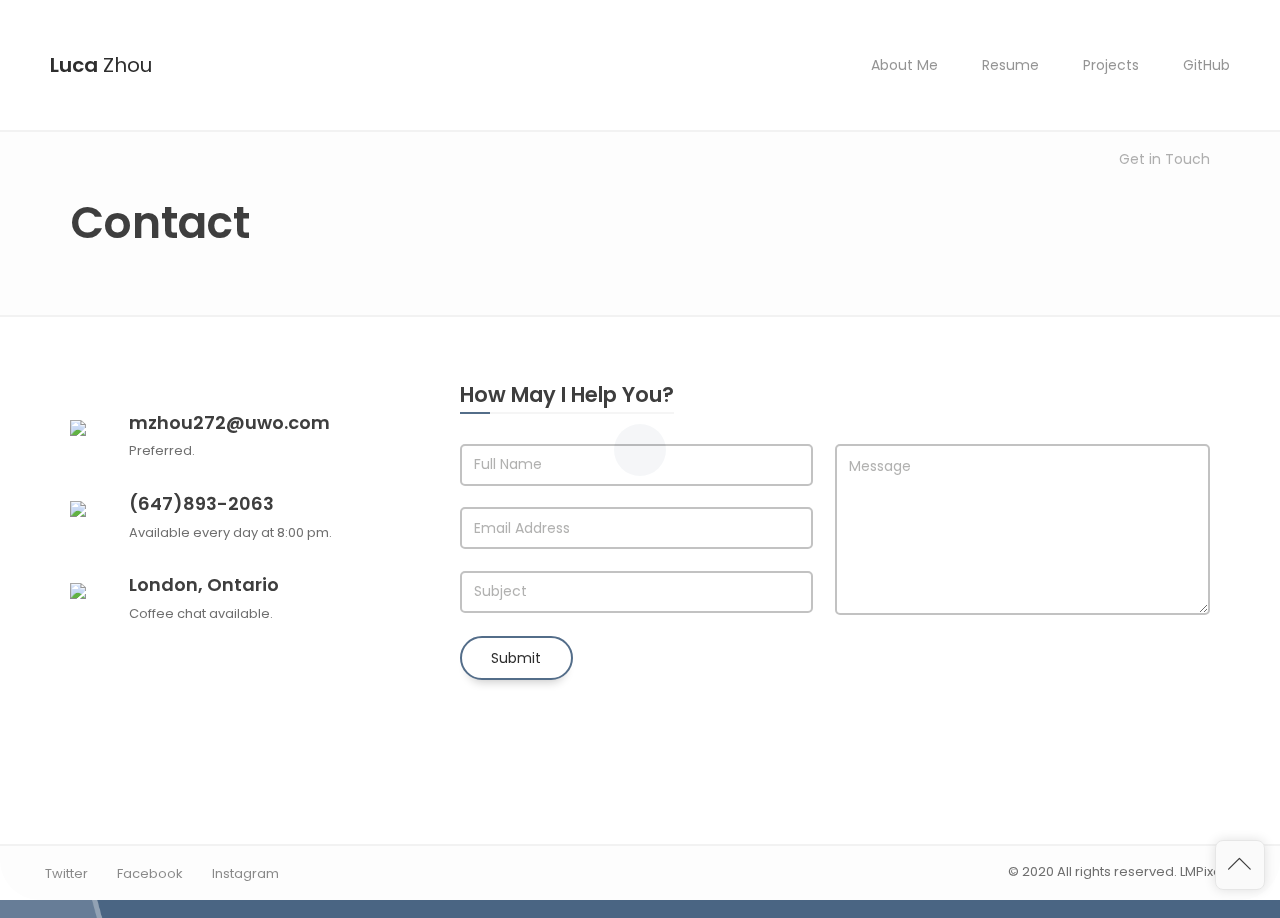
==== commit 5cdc010a: "add aboutme, and project links to navbar" ====
--- a/contact.html
+++ b/contact.html
@@ -61,7 +61,13 @@
           <div class="site-nav mobile-menu-hide">
             <ul class="leven-classic-menu site-main-menu">
               <li class="menu-item">
+                <a href="index.html">About Me</a>
+              </li>
+              <li class="menu-item">
                 <a href="./resume.html">Resume</a>
+              </li>
+              <li class="menu-item">
+                <a href="portfolio.html">Projects</a>
               </li>
               <li class="menu-item">
                 <a href="https://github.com/chefZau" target="_blank">GitHub</a>
@@ -142,7 +148,8 @@
                     <h2>How May I Help You?</h2>
                   </div>
 
-                  <form id="contact_form" class="contact-form" action="contact_form/contact_form.php" method="post">
+                  <!-- mailto:contact@yourdomain.com contact_form/contact_form.php -->
+                  <form id="contact_form" class="contact-form" action="mailto:mzhou272@uwo.ca" method="post">
 
                     <div class="messages"></div>
 
@@ -180,8 +187,9 @@
                         </div>
                       </div>
 
-                      <button class="g-recaptcha" data-sitekey="6LevMkIaAAAAANVhD6pm4jBGvlvPvj3Yr2Y-NLgD" data-callback='onSubmit'
-                        data-action='submit' class="button btn-send disabled" value="Send message"> Submit</button>
+                      <button class="g-recaptcha" data-sitekey="6LevMkIaAAAAANVhD6pm4jBGvlvPvj3Yr2Y-NLgD"
+                        data-callback='onSubmit' data-action='submit' class="button btn-send disabled"
+                        value="Send message"> Submit</button>
                     </div>
                   </form>
 
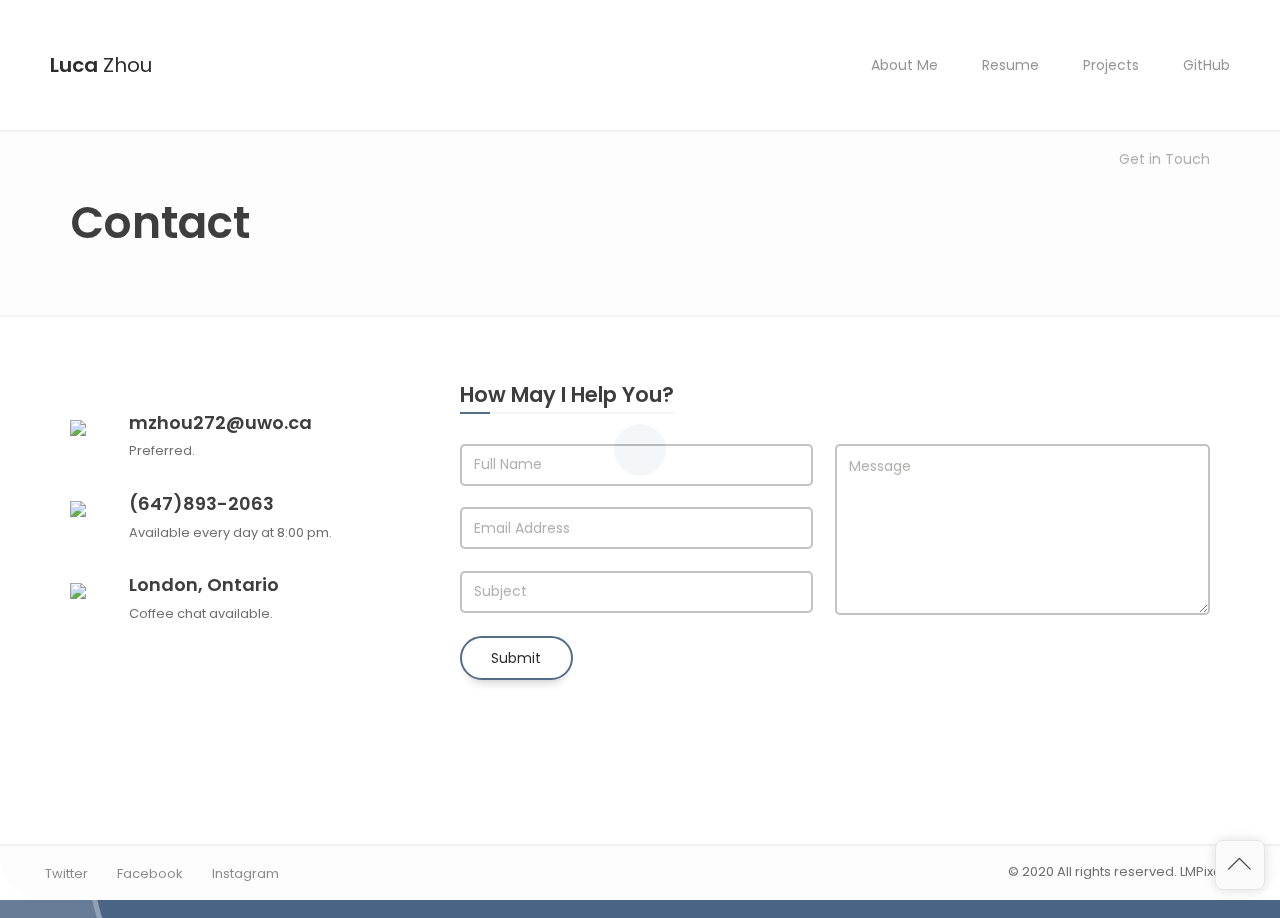
==== commit c605ef46: "replace com with ca" ====
--- a/contact.html
+++ b/contact.html
@@ -110,7 +110,7 @@
                         <img src="https://img.icons8.com/ios/100/000000/email-open.png" />
                       </div>
                       <div class="ci-text">
-                        <h4>mzhou272@uwo.com</h4>
+                        <h4>mzhou272@uwo.ca</h4>
                         <p>Preferred.</p>
                       </div>
                     </div>
